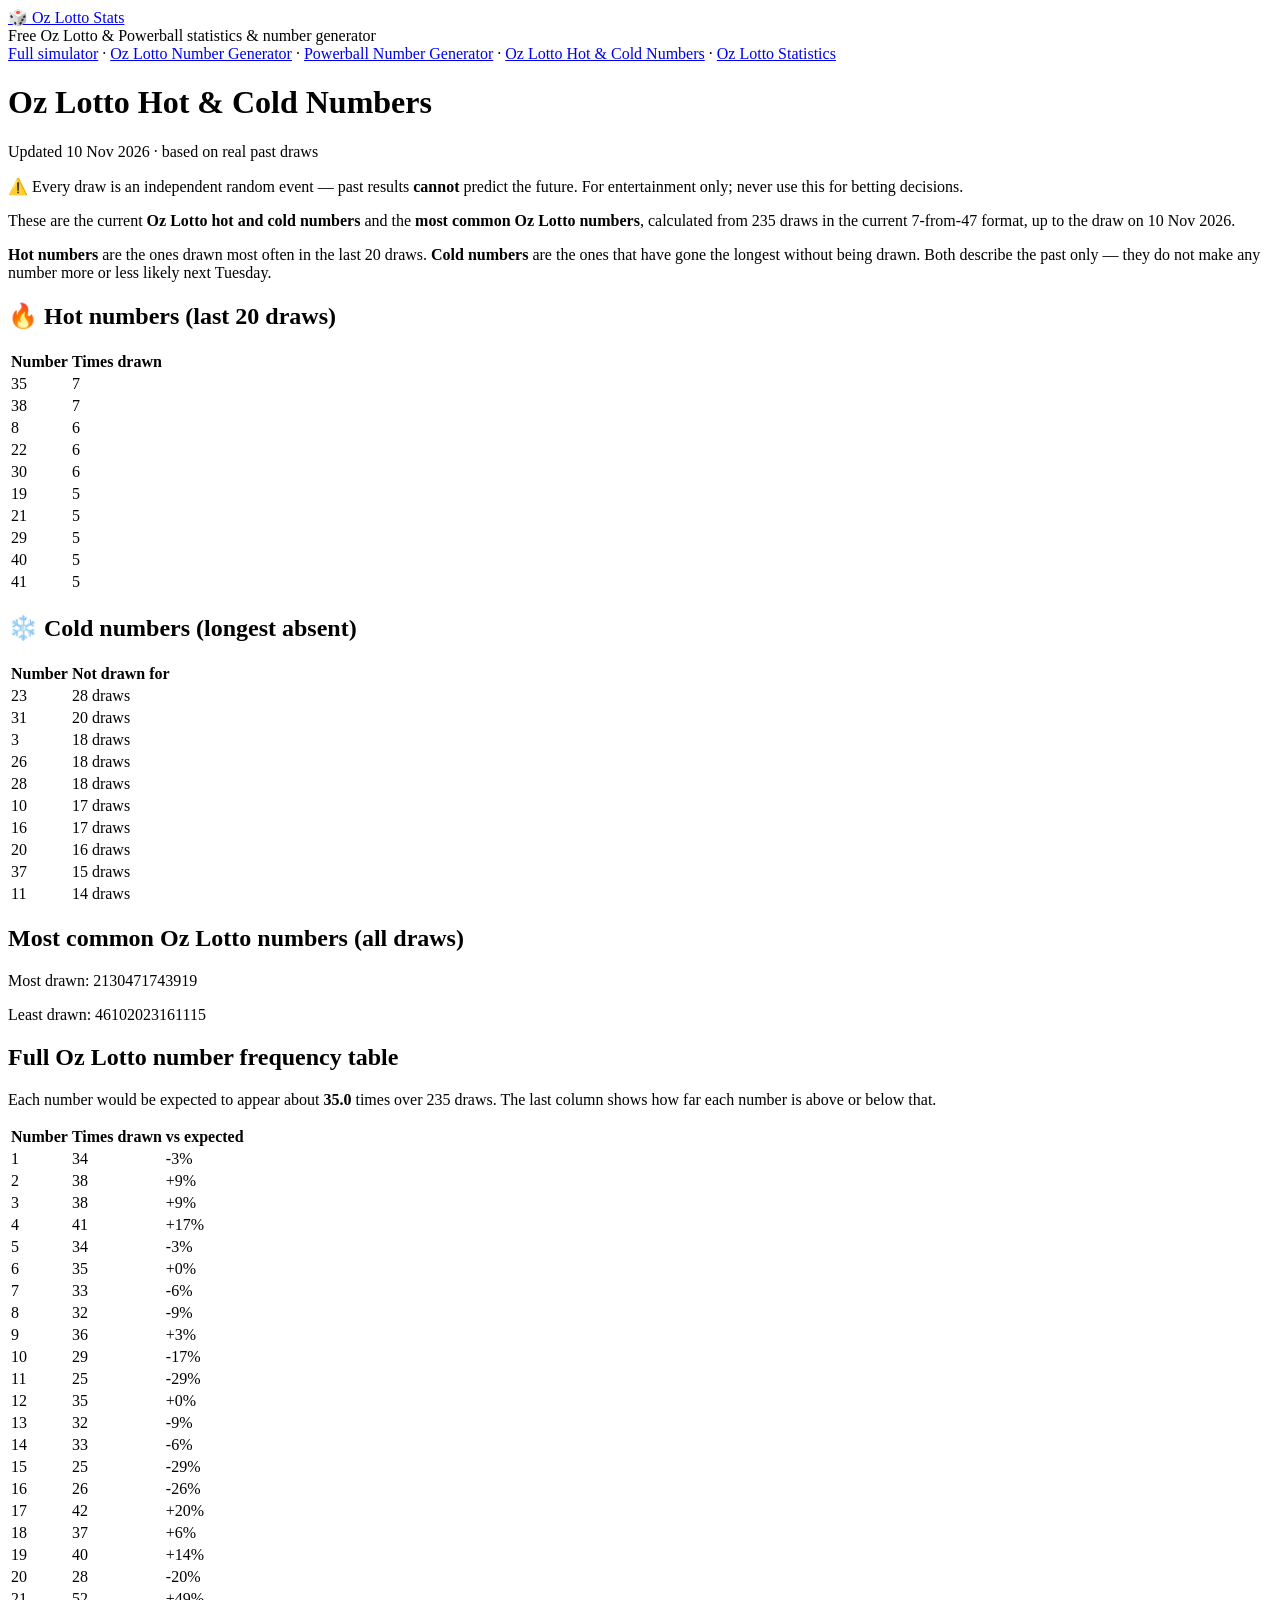
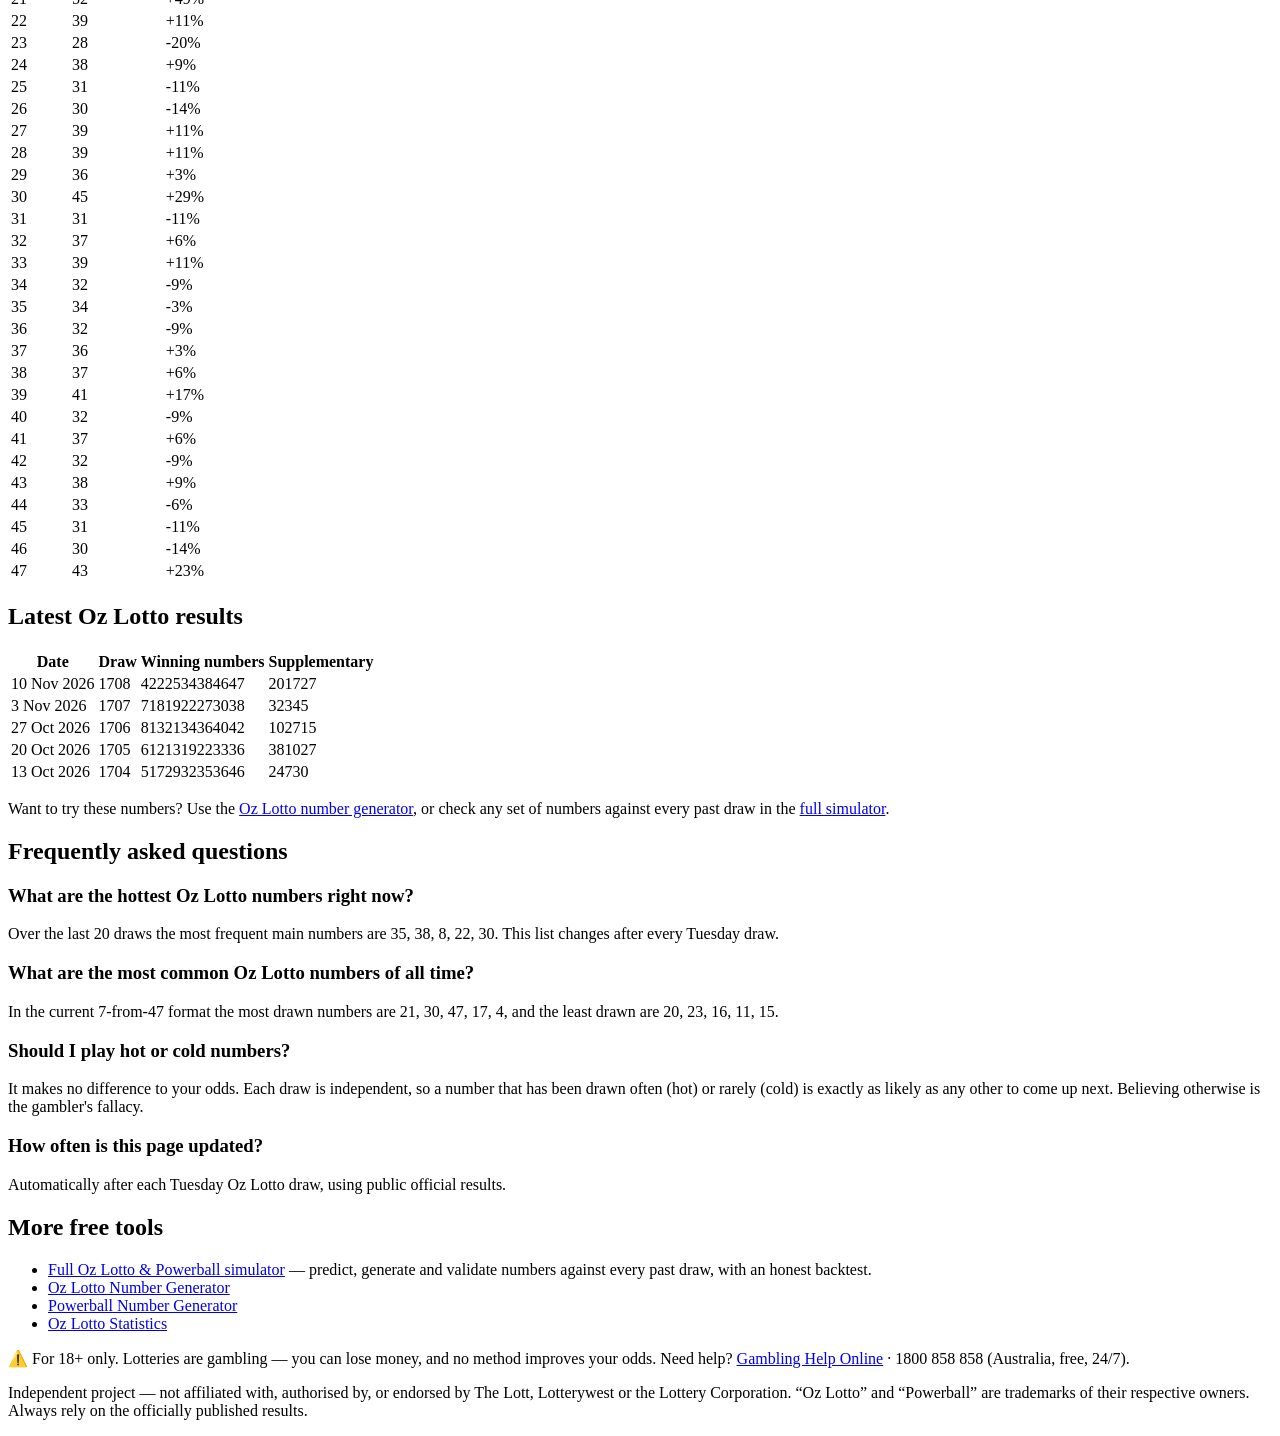
==== app/oz-lotto-hot-cold-numbers.html @ 0ec0bfdf "feat(seo): keyword landing pages, keyword-led H1, auto sitemap - Add build_pages.py: generates /oz-l" ====
<!DOCTYPE html>
<html lang="en">
<head>
<meta charset="UTF-8" />
<meta name="viewport" content="width=device-width, initial-scale=1" />
<!-- Auto-generated by build_pages.py — do not edit by hand. -->
<title>Oz Lotto Hot &amp; Cold Numbers – Most Common Numbers (Updated Weekly)</title>
<meta name="description" content="Current Oz Lotto hot and cold numbers and the most common Oz Lotto numbers from 235 real draws, with a full frequency table. Updated after every Tuesday draw." />
<meta name="robots" content="index, follow, max-image-preview:large, max-snippet:-1" />
<meta name="theme-color" content="#0f1220" />
<link rel="canonical" href="https://www.ozlottostats.app/oz-lotto-hot-cold-numbers" />
<meta property="og:type" content="website" />
<meta property="og:site_name" content="Oz Lotto Stats" />
<meta property="og:title" content="Oz Lotto Hot &amp; Cold Numbers – Most Common Numbers (Updated Weekly)" />
<meta property="og:description" content="Current Oz Lotto hot and cold numbers and the most common Oz Lotto numbers from 235 real draws, with a full frequency table. Updated after every Tuesday draw." />
<meta property="og:url" content="https://www.ozlottostats.app/oz-lotto-hot-cold-numbers" />
<meta property="og:image" content="https://www.ozlottostats.app/og-image.svg" />
<meta property="og:locale" content="en_AU" />
<meta name="twitter:card" content="summary_large_image" />
<link rel="icon" href="/favicon.svg" type="image/svg+xml" />
<link rel="stylesheet" href="/style.css" />
<script type="application/ld+json">{"@context": "https://schema.org", "@type": "BreadcrumbList", "itemListElement": [{"@type": "ListItem", "position": 1, "name": "Home", "item": "https://www.ozlottostats.app/"}, {"@type": "ListItem", "position": 2, "name": "Oz Lotto Hot & Cold Numbers", "item": "https://www.ozlottostats.app/oz-lotto-hot-cold-numbers"}]}</script>
<script type="application/ld+json">{"@context": "https://schema.org", "@type": "FAQPage", "mainEntity": [{"@type": "Question", "name": "What are the hottest Oz Lotto numbers right now?", "acceptedAnswer": {"@type": "Answer", "text": "Over the last 20 draws the most frequent main numbers are 35, 38, 8, 22, 30. This list changes after every Tuesday draw."}}, {"@type": "Question", "name": "What are the most common Oz Lotto numbers of all time?", "acceptedAnswer": {"@type": "Answer", "text": "In the current 7-from-47 format the most drawn numbers are 21, 30, 47, 17, 4, and the least drawn are 20, 23, 16, 11, 15."}}, {"@type": "Question", "name": "Should I play hot or cold numbers?", "acceptedAnswer": {"@type": "Answer", "text": "It makes no difference to your odds. Each draw is independent, so a number that has been drawn often (hot) or rarely (cold) is exactly as likely as any other to come up next. Believing otherwise is the gambler's fallacy."}}, {"@type": "Question", "name": "How often is this page updated?", "acceptedAnswer": {"@type": "Answer", "text": "Automatically after each Tuesday Oz Lotto draw, using public official results."}}]}</script>
</head>
<body>
<header>
  <div>
    <a class="lp-home" href="/">🎲 Oz Lotto Stats</a>
    <div class="sub">Free Oz Lotto &amp; Powerball statistics &amp; number generator</div>
  </div>
</header>
<nav class="lp-nav"><a href="/">Full simulator</a> · <a href="/oz-lotto-number-generator">Oz Lotto Number Generator</a> · <a href="/powerball-number-generator">Powerball Number Generator</a> · <a href="/oz-lotto-hot-cold-numbers" aria-current="page">Oz Lotto Hot &amp; Cold Numbers</a> · <a href="/oz-lotto-statistics">Oz Lotto Statistics</a></nav>
<main class="lp">
  <h1>Oz Lotto Hot &amp; Cold Numbers</h1>
  <p class="hint">Updated 10 Nov 2026 · based on real past draws</p>
  <div class="disclaimer">⚠️ Every draw is an independent random event — past results <strong>cannot</strong> predict the future. For entertainment only; never use this for betting decisions.</div>
  <div class="seo-content card">
<p>These are the current <strong>Oz Lotto hot and cold numbers</strong> and the <strong>most common Oz Lotto numbers</strong>, calculated from 235 draws in the current 7-from-47 format, up to the draw on 10 Nov 2026.</p>
<p><strong>Hot numbers</strong> are the ones drawn most often in the last 20 draws. <strong>Cold numbers</strong> are the ones that have gone the longest without being drawn. Both describe the past only — they do not make any number more or less likely next Tuesday.</p></div>
  
<section class="seo-content card">
  <div class="row">
    <div class="grow"><h2>🔥 Hot numbers (last 20 draws)</h2><div class="tblwrap"><table class="lp-table"><thead><tr><th>Number</th><th>Times drawn</th></tr></thead><tbody><tr><td><span class="balls"><span class="ball sm main">35</span></span></td><td>7</td></tr><tr><td><span class="balls"><span class="ball sm main">38</span></span></td><td>7</td></tr><tr><td><span class="balls"><span class="ball sm main">8</span></span></td><td>6</td></tr><tr><td><span class="balls"><span class="ball sm main">22</span></span></td><td>6</td></tr><tr><td><span class="balls"><span class="ball sm main">30</span></span></td><td>6</td></tr><tr><td><span class="balls"><span class="ball sm main">19</span></span></td><td>5</td></tr><tr><td><span class="balls"><span class="ball sm main">21</span></span></td><td>5</td></tr><tr><td><span class="balls"><span class="ball sm main">29</span></span></td><td>5</td></tr><tr><td><span class="balls"><span class="ball sm main">40</span></span></td><td>5</td></tr><tr><td><span class="balls"><span class="ball sm main">41</span></span></td><td>5</td></tr></tbody></table></div></div>
    <div class="grow"><h2>❄️ Cold numbers (longest absent)</h2><div class="tblwrap"><table class="lp-table"><thead><tr><th>Number</th><th>Not drawn for</th></tr></thead><tbody><tr><td><span class="balls"><span class="ball sm main">23</span></span></td><td>28 draws</td></tr><tr><td><span class="balls"><span class="ball sm main">31</span></span></td><td>20 draws</td></tr><tr><td><span class="balls"><span class="ball sm main">3</span></span></td><td>18 draws</td></tr><tr><td><span class="balls"><span class="ball sm main">26</span></span></td><td>18 draws</td></tr><tr><td><span class="balls"><span class="ball sm main">28</span></span></td><td>18 draws</td></tr><tr><td><span class="balls"><span class="ball sm main">10</span></span></td><td>17 draws</td></tr><tr><td><span class="balls"><span class="ball sm main">16</span></span></td><td>17 draws</td></tr><tr><td><span class="balls"><span class="ball sm main">20</span></span></td><td>16 draws</td></tr><tr><td><span class="balls"><span class="ball sm main">37</span></span></td><td>15 draws</td></tr><tr><td><span class="balls"><span class="ball sm main">11</span></span></td><td>14 draws</td></tr></tbody></table></div></div>
  </div>
  <h2>Most common Oz Lotto numbers (all draws)</h2>
  <p>Most drawn: <span class="balls"><span class="ball sm main">21</span><span class="ball sm main">30</span><span class="ball sm main">47</span><span class="ball sm main">17</span><span class="ball sm main">4</span><span class="ball sm main">39</span><span class="ball sm main">19</span></span></p>
  <p>Least drawn: <span class="balls"><span class="ball sm main">46</span><span class="ball sm main">10</span><span class="ball sm main">20</span><span class="ball sm main">23</span><span class="ball sm main">16</span><span class="ball sm main">11</span><span class="ball sm main">15</span></span></p>
  <h2>Full Oz Lotto number frequency table</h2>
  <p>Each number would be expected to appear about <strong>35.0</strong> times over 235 draws. The last column shows how far each number is above or below that.</p>
  <div class="tblwrap"><table class="lp-table"><thead><tr><th>Number</th><th>Times drawn</th><th>vs expected</th></tr></thead><tbody><tr><td><span class="balls"><span class="ball sm main">1</span></span></td><td>34</td><td>-3%</td></tr><tr><td><span class="balls"><span class="ball sm main">2</span></span></td><td>38</td><td>+9%</td></tr><tr><td><span class="balls"><span class="ball sm main">3</span></span></td><td>38</td><td>+9%</td></tr><tr><td><span class="balls"><span class="ball sm main">4</span></span></td><td>41</td><td>+17%</td></tr><tr><td><span class="balls"><span class="ball sm main">5</span></span></td><td>34</td><td>-3%</td></tr><tr><td><span class="balls"><span class="ball sm main">6</span></span></td><td>35</td><td>+0%</td></tr><tr><td><span class="balls"><span class="ball sm main">7</span></span></td><td>33</td><td>-6%</td></tr><tr><td><span class="balls"><span class="ball sm main">8</span></span></td><td>32</td><td>-9%</td></tr><tr><td><span class="balls"><span class="ball sm main">9</span></span></td><td>36</td><td>+3%</td></tr><tr><td><span class="balls"><span class="ball sm main">10</span></span></td><td>29</td><td>-17%</td></tr><tr><td><span class="balls"><span class="ball sm main">11</span></span></td><td>25</td><td>-29%</td></tr><tr><td><span class="balls"><span class="ball sm main">12</span></span></td><td>35</td><td>+0%</td></tr><tr><td><span class="balls"><span class="ball sm main">13</span></span></td><td>32</td><td>-9%</td></tr><tr><td><span class="balls"><span class="ball sm main">14</span></span></td><td>33</td><td>-6%</td></tr><tr><td><span class="balls"><span class="ball sm main">15</span></span></td><td>25</td><td>-29%</td></tr><tr><td><span class="balls"><span class="ball sm main">16</span></span></td><td>26</td><td>-26%</td></tr><tr><td><span class="balls"><span class="ball sm main">17</span></span></td><td>42</td><td>+20%</td></tr><tr><td><span class="balls"><span class="ball sm main">18</span></span></td><td>37</td><td>+6%</td></tr><tr><td><span class="balls"><span class="ball sm main">19</span></span></td><td>40</td><td>+14%</td></tr><tr><td><span class="balls"><span class="ball sm main">20</span></span></td><td>28</td><td>-20%</td></tr><tr><td><span class="balls"><span class="ball sm main">21</span></span></td><td>52</td><td>+49%</td></tr><tr><td><span class="balls"><span class="ball sm main">22</span></span></td><td>39</td><td>+11%</td></tr><tr><td><span class="balls"><span class="ball sm main">23</span></span></td><td>28</td><td>-20%</td></tr><tr><td><span class="balls"><span class="ball sm main">24</span></span></td><td>38</td><td>+9%</td></tr><tr><td><span class="balls"><span class="ball sm main">25</span></span></td><td>31</td><td>-11%</td></tr><tr><td><span class="balls"><span class="ball sm main">26</span></span></td><td>30</td><td>-14%</td></tr><tr><td><span class="balls"><span class="ball sm main">27</span></span></td><td>39</td><td>+11%</td></tr><tr><td><span class="balls"><span class="ball sm main">28</span></span></td><td>39</td><td>+11%</td></tr><tr><td><span class="balls"><span class="ball sm main">29</span></span></td><td>36</td><td>+3%</td></tr><tr><td><span class="balls"><span class="ball sm main">30</span></span></td><td>45</td><td>+29%</td></tr><tr><td><span class="balls"><span class="ball sm main">31</span></span></td><td>31</td><td>-11%</td></tr><tr><td><span class="balls"><span class="ball sm main">32</span></span></td><td>37</td><td>+6%</td></tr><tr><td><span class="balls"><span class="ball sm main">33</span></span></td><td>39</td><td>+11%</td></tr><tr><td><span class="balls"><span class="ball sm main">34</span></span></td><td>32</td><td>-9%</td></tr><tr><td><span class="balls"><span class="ball sm main">35</span></span></td><td>34</td><td>-3%</td></tr><tr><td><span class="balls"><span class="ball sm main">36</span></span></td><td>32</td><td>-9%</td></tr><tr><td><span class="balls"><span class="ball sm main">37</span></span></td><td>36</td><td>+3%</td></tr><tr><td><span class="balls"><span class="ball sm main">38</span></span></td><td>37</td><td>+6%</td></tr><tr><td><span class="balls"><span class="ball sm main">39</span></span></td><td>41</td><td>+17%</td></tr><tr><td><span class="balls"><span class="ball sm main">40</span></span></td><td>32</td><td>-9%</td></tr><tr><td><span class="balls"><span class="ball sm main">41</span></span></td><td>37</td><td>+6%</td></tr><tr><td><span class="balls"><span class="ball sm main">42</span></span></td><td>32</td><td>-9%</td></tr><tr><td><span class="balls"><span class="ball sm main">43</span></span></td><td>38</td><td>+9%</td></tr><tr><td><span class="balls"><span class="ball sm main">44</span></span></td><td>33</td><td>-6%</td></tr><tr><td><span class="balls"><span class="ball sm main">45</span></span></td><td>31</td><td>-11%</td></tr><tr><td><span class="balls"><span class="ball sm main">46</span></span></td><td>30</td><td>-14%</td></tr><tr><td><span class="balls"><span class="ball sm main">47</span></span></td><td>43</td><td>+23%</td></tr></tbody></table></div>
  <h2>Latest Oz Lotto results</h2>
  <div class="tblwrap"><table class="lp-table"><thead><tr><th>Date</th><th>Draw</th><th>Winning numbers</th><th>Supplementary</th></tr></thead><tbody><tr><td>10 Nov 2026</td><td>1708</td><td><span class="balls"><span class="ball sm main">4</span><span class="ball sm main">22</span><span class="ball sm main">25</span><span class="ball sm main">34</span><span class="ball sm main">38</span><span class="ball sm main">46</span><span class="ball sm main">47</span></span></td><td><span class="balls"><span class="ball sm extra">20</span><span class="ball sm extra">17</span><span class="ball sm extra">27</span></span></td></tr><tr><td>3 Nov 2026</td><td>1707</td><td><span class="balls"><span class="ball sm main">7</span><span class="ball sm main">18</span><span class="ball sm main">19</span><span class="ball sm main">22</span><span class="ball sm main">27</span><span class="ball sm main">30</span><span class="ball sm main">38</span></span></td><td><span class="balls"><span class="ball sm extra">3</span><span class="ball sm extra">23</span><span class="ball sm extra">45</span></span></td></tr><tr><td>27 Oct 2026</td><td>1706</td><td><span class="balls"><span class="ball sm main">8</span><span class="ball sm main">13</span><span class="ball sm main">21</span><span class="ball sm main">34</span><span class="ball sm main">36</span><span class="ball sm main">40</span><span class="ball sm main">42</span></span></td><td><span class="balls"><span class="ball sm extra">10</span><span class="ball sm extra">27</span><span class="ball sm extra">15</span></span></td></tr><tr><td>20 Oct 2026</td><td>1705</td><td><span class="balls"><span class="ball sm main">6</span><span class="ball sm main">12</span><span class="ball sm main">13</span><span class="ball sm main">19</span><span class="ball sm main">22</span><span class="ball sm main">33</span><span class="ball sm main">36</span></span></td><td><span class="balls"><span class="ball sm extra">38</span><span class="ball sm extra">10</span><span class="ball sm extra">27</span></span></td></tr><tr><td>13 Oct 2026</td><td>1704</td><td><span class="balls"><span class="ball sm main">5</span><span class="ball sm main">17</span><span class="ball sm main">29</span><span class="ball sm main">32</span><span class="ball sm main">35</span><span class="ball sm main">36</span><span class="ball sm main">46</span></span></td><td><span class="balls"><span class="ball sm extra">24</span><span class="ball sm extra">7</span><span class="ball sm extra">30</span></span></td></tr></tbody></table></div>
  <p>Want to try these numbers? Use the <a href="/oz-lotto-number-generator">Oz Lotto number generator</a>, or check any set of numbers against every past draw in the <a href="/">full simulator</a>.</p>
</section>
  <section class="seo-content card">
    <h2>Frequently asked questions</h2>
    <div class="faq"><h3>What are the hottest Oz Lotto numbers right now?</h3><p>Over the last 20 draws the most frequent main numbers are 35, 38, 8, 22, 30. This list changes after every Tuesday draw.</p><h3>What are the most common Oz Lotto numbers of all time?</h3><p>In the current 7-from-47 format the most drawn numbers are 21, 30, 47, 17, 4, and the least drawn are 20, 23, 16, 11, 15.</p><h3>Should I play hot or cold numbers?</h3><p>It makes no difference to your odds. Each draw is independent, so a number that has been drawn often (hot) or rarely (cold) is exactly as likely as any other to come up next. Believing otherwise is the gambler&#x27;s fallacy.</p><h3>How often is this page updated?</h3><p>Automatically after each Tuesday Oz Lotto draw, using public official results.</p></div>
  </section>
  <section class="seo-content card">
    <h2>More free tools</h2>
    <ul class="lp-links">
      <li><a href="/">Full Oz Lotto &amp; Powerball simulator</a> — predict, generate and validate numbers against every past draw, with an honest backtest.</li>
      <li><a href="/oz-lotto-number-generator">Oz Lotto Number Generator</a></li><li><a href="/powerball-number-generator">Powerball Number Generator</a></li><li><a href="/oz-lotto-statistics">Oz Lotto Statistics</a></li>
    </ul>
  </section>
</main>
<footer class="site-footer">
  <p class="foot-strong">⚠️ For 18+ only. Lotteries are gambling — you can lose money, and no method improves your odds. Need help? <a href="https://www.gamblinghelponline.org.au" target="_blank" rel="noopener">Gambling Help Online</a> · 1800 858 858 (Australia, free, 24/7).</p>
  <p>Independent project — not affiliated with, authorised by, or endorsed by The Lott, Lotterywest or the Lottery Corporation. “Oz Lotto” and “Powerball” are trademarks of their respective owners. Always rely on the officially published results.</p>
</footer>
<script defer src="/_vercel/insights/script.js"></script>
</body>
</html>
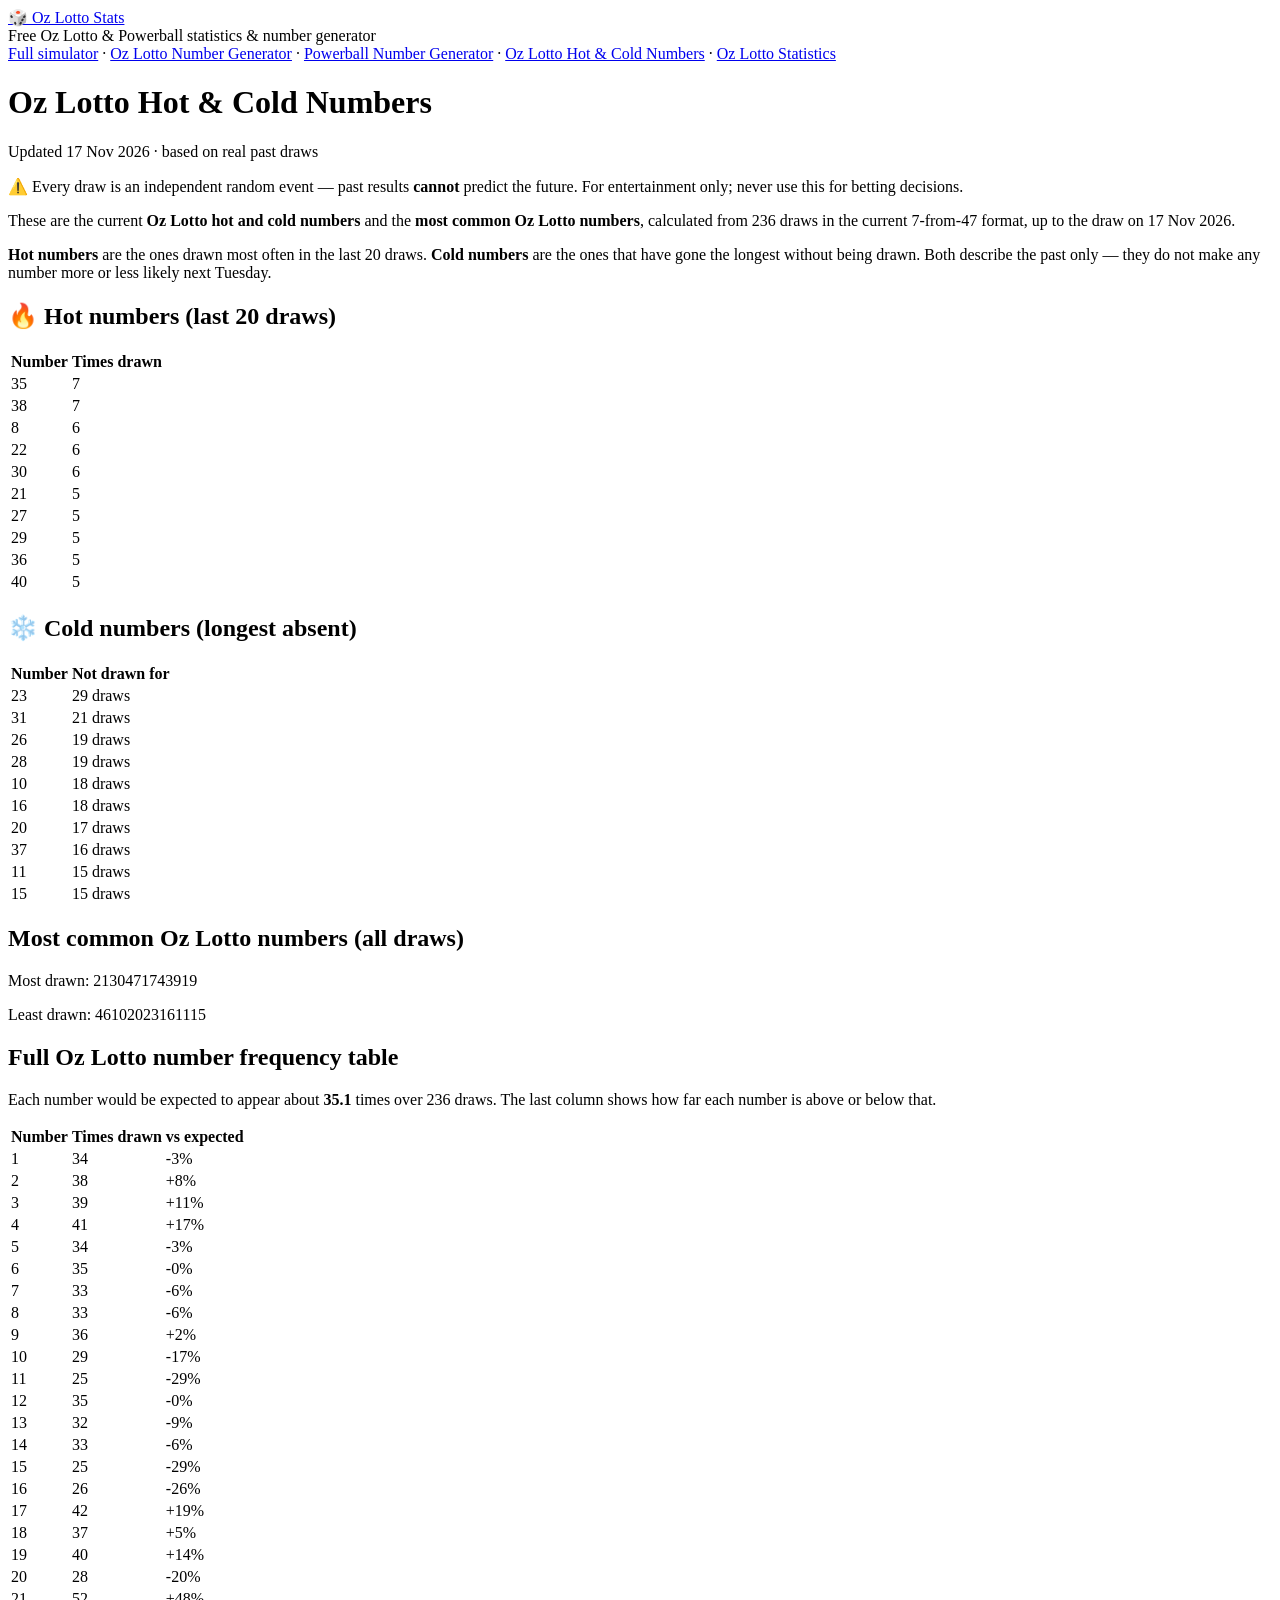
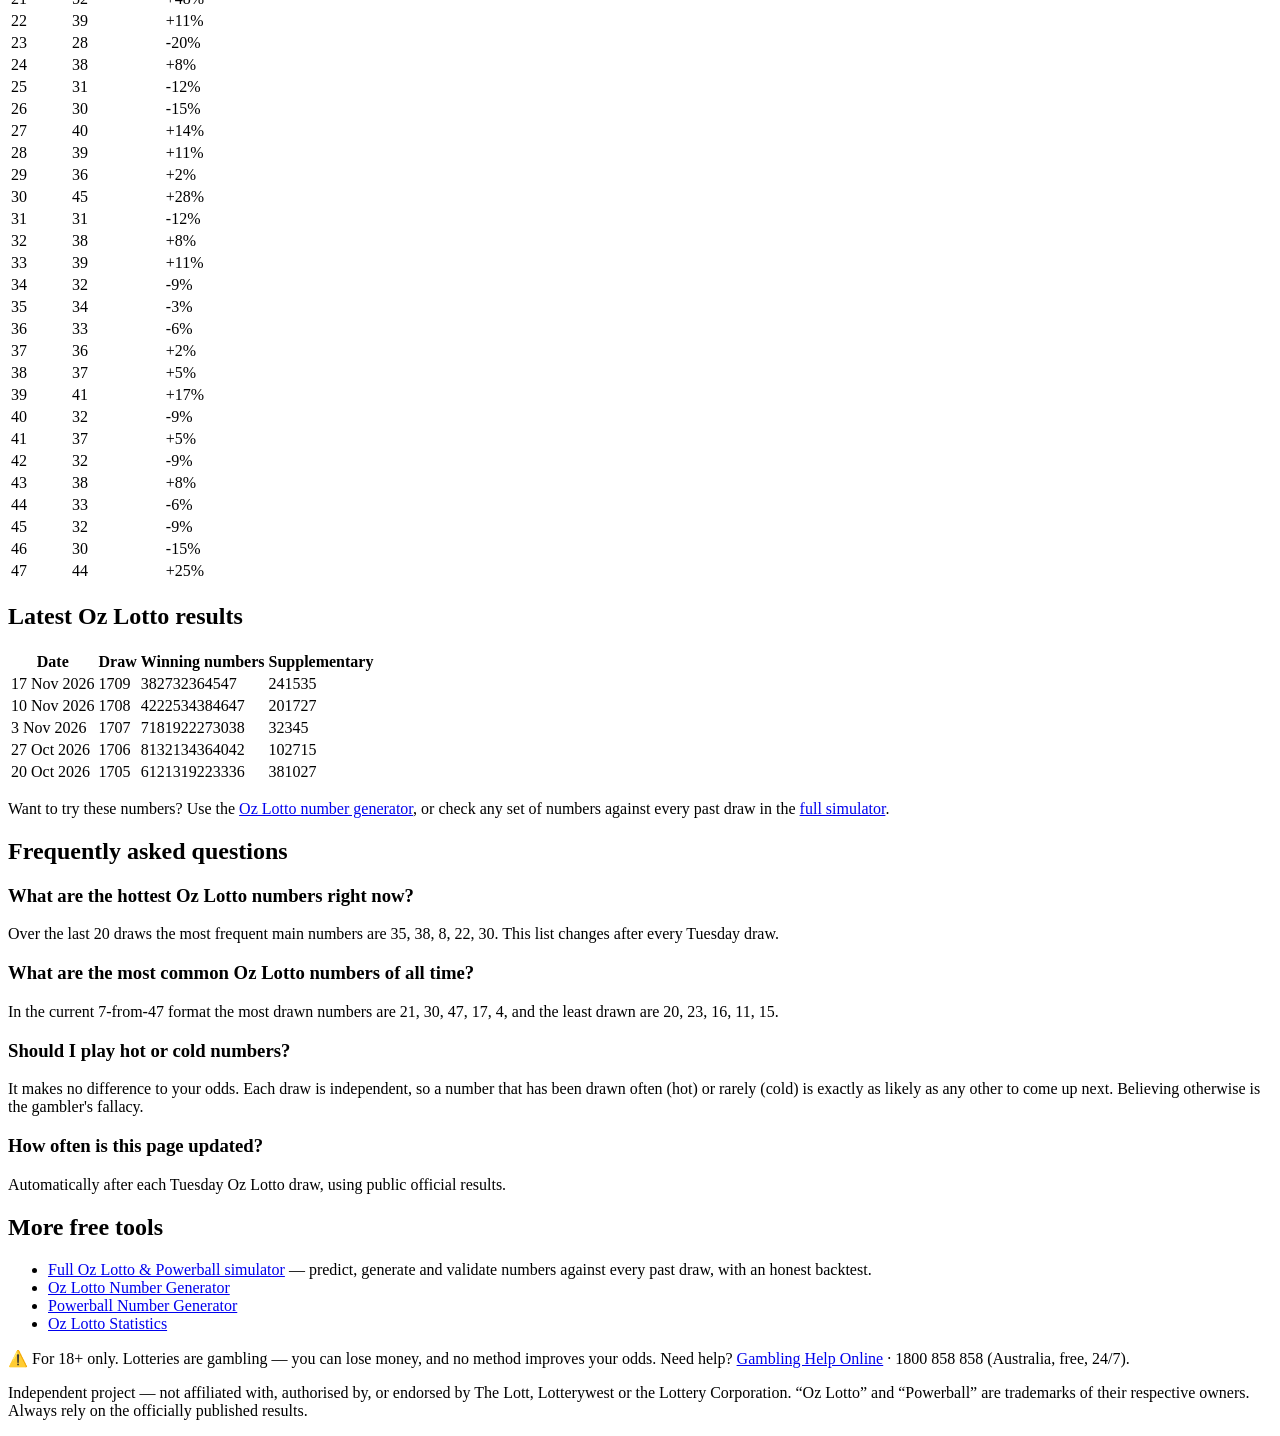
==== commit 45c1652b: "chore: auto-update lottery data [skip ci]" ====
--- a/app/oz-lotto-hot-cold-numbers.html
+++ b/app/oz-lotto-hot-cold-numbers.html
@@ -5,14 +5,14 @@
 <meta name="viewport" content="width=device-width, initial-scale=1" />
 <!-- Auto-generated by build_pages.py — do not edit by hand. -->
 <title>Oz Lotto Hot &amp; Cold Numbers – Most Common Numbers (Updated Weekly)</title>
-<meta name="description" content="Current Oz Lotto hot and cold numbers and the most common Oz Lotto numbers from 235 real draws, with a full frequency table. Updated after every Tuesday draw." />
+<meta name="description" content="Current Oz Lotto hot and cold numbers and the most common Oz Lotto numbers from 236 real draws, with a full frequency table. Updated after every Tuesday draw." />
 <meta name="robots" content="index, follow, max-image-preview:large, max-snippet:-1" />
 <meta name="theme-color" content="#0f1220" />
 <link rel="canonical" href="https://www.ozlottostats.app/oz-lotto-hot-cold-numbers" />
 <meta property="og:type" content="website" />
 <meta property="og:site_name" content="Oz Lotto Stats" />
 <meta property="og:title" content="Oz Lotto Hot &amp; Cold Numbers – Most Common Numbers (Updated Weekly)" />
-<meta property="og:description" content="Current Oz Lotto hot and cold numbers and the most common Oz Lotto numbers from 235 real draws, with a full frequency table. Updated after every Tuesday draw." />
+<meta property="og:description" content="Current Oz Lotto hot and cold numbers and the most common Oz Lotto numbers from 236 real draws, with a full frequency table. Updated after every Tuesday draw." />
 <meta property="og:url" content="https://www.ozlottostats.app/oz-lotto-hot-cold-numbers" />
 <meta property="og:image" content="https://www.ozlottostats.app/og-image.svg" />
 <meta property="og:locale" content="en_AU" />
@@ -32,25 +32,25 @@
 <nav class="lp-nav"><a href="/">Full simulator</a> · <a href="/oz-lotto-number-generator">Oz Lotto Number Generator</a> · <a href="/powerball-number-generator">Powerball Number Generator</a> · <a href="/oz-lotto-hot-cold-numbers" aria-current="page">Oz Lotto Hot &amp; Cold Numbers</a> · <a href="/oz-lotto-statistics">Oz Lotto Statistics</a></nav>
 <main class="lp">
   <h1>Oz Lotto Hot &amp; Cold Numbers</h1>
-  <p class="hint">Updated 10 Nov 2026 · based on real past draws</p>
+  <p class="hint">Updated 17 Nov 2026 · based on real past draws</p>
   <div class="disclaimer">⚠️ Every draw is an independent random event — past results <strong>cannot</strong> predict the future. For entertainment only; never use this for betting decisions.</div>
   <div class="seo-content card">
-<p>These are the current <strong>Oz Lotto hot and cold numbers</strong> and the <strong>most common Oz Lotto numbers</strong>, calculated from 235 draws in the current 7-from-47 format, up to the draw on 10 Nov 2026.</p>
+<p>These are the current <strong>Oz Lotto hot and cold numbers</strong> and the <strong>most common Oz Lotto numbers</strong>, calculated from 236 draws in the current 7-from-47 format, up to the draw on 17 Nov 2026.</p>
 <p><strong>Hot numbers</strong> are the ones drawn most often in the last 20 draws. <strong>Cold numbers</strong> are the ones that have gone the longest without being drawn. Both describe the past only — they do not make any number more or less likely next Tuesday.</p></div>
   
 <section class="seo-content card">
   <div class="row">
-    <div class="grow"><h2>🔥 Hot numbers (last 20 draws)</h2><div class="tblwrap"><table class="lp-table"><thead><tr><th>Number</th><th>Times drawn</th></tr></thead><tbody><tr><td><span class="balls"><span class="ball sm main">35</span></span></td><td>7</td></tr><tr><td><span class="balls"><span class="ball sm main">38</span></span></td><td>7</td></tr><tr><td><span class="balls"><span class="ball sm main">8</span></span></td><td>6</td></tr><tr><td><span class="balls"><span class="ball sm main">22</span></span></td><td>6</td></tr><tr><td><span class="balls"><span class="ball sm main">30</span></span></td><td>6</td></tr><tr><td><span class="balls"><span class="ball sm main">19</span></span></td><td>5</td></tr><tr><td><span class="balls"><span class="ball sm main">21</span></span></td><td>5</td></tr><tr><td><span class="balls"><span class="ball sm main">29</span></span></td><td>5</td></tr><tr><td><span class="balls"><span class="ball sm main">40</span></span></td><td>5</td></tr><tr><td><span class="balls"><span class="ball sm main">41</span></span></td><td>5</td></tr></tbody></table></div></div>
-    <div class="grow"><h2>❄️ Cold numbers (longest absent)</h2><div class="tblwrap"><table class="lp-table"><thead><tr><th>Number</th><th>Not drawn for</th></tr></thead><tbody><tr><td><span class="balls"><span class="ball sm main">23</span></span></td><td>28 draws</td></tr><tr><td><span class="balls"><span class="ball sm main">31</span></span></td><td>20 draws</td></tr><tr><td><span class="balls"><span class="ball sm main">3</span></span></td><td>18 draws</td></tr><tr><td><span class="balls"><span class="ball sm main">26</span></span></td><td>18 draws</td></tr><tr><td><span class="balls"><span class="ball sm main">28</span></span></td><td>18 draws</td></tr><tr><td><span class="balls"><span class="ball sm main">10</span></span></td><td>17 draws</td></tr><tr><td><span class="balls"><span class="ball sm main">16</span></span></td><td>17 draws</td></tr><tr><td><span class="balls"><span class="ball sm main">20</span></span></td><td>16 draws</td></tr><tr><td><span class="balls"><span class="ball sm main">37</span></span></td><td>15 draws</td></tr><tr><td><span class="balls"><span class="ball sm main">11</span></span></td><td>14 draws</td></tr></tbody></table></div></div>
+    <div class="grow"><h2>🔥 Hot numbers (last 20 draws)</h2><div class="tblwrap"><table class="lp-table"><thead><tr><th>Number</th><th>Times drawn</th></tr></thead><tbody><tr><td><span class="balls"><span class="ball sm main">35</span></span></td><td>7</td></tr><tr><td><span class="balls"><span class="ball sm main">38</span></span></td><td>7</td></tr><tr><td><span class="balls"><span class="ball sm main">8</span></span></td><td>6</td></tr><tr><td><span class="balls"><span class="ball sm main">22</span></span></td><td>6</td></tr><tr><td><span class="balls"><span class="ball sm main">30</span></span></td><td>6</td></tr><tr><td><span class="balls"><span class="ball sm main">21</span></span></td><td>5</td></tr><tr><td><span class="balls"><span class="ball sm main">27</span></span></td><td>5</td></tr><tr><td><span class="balls"><span class="ball sm main">29</span></span></td><td>5</td></tr><tr><td><span class="balls"><span class="ball sm main">36</span></span></td><td>5</td></tr><tr><td><span class="balls"><span class="ball sm main">40</span></span></td><td>5</td></tr></tbody></table></div></div>
+    <div class="grow"><h2>❄️ Cold numbers (longest absent)</h2><div class="tblwrap"><table class="lp-table"><thead><tr><th>Number</th><th>Not drawn for</th></tr></thead><tbody><tr><td><span class="balls"><span class="ball sm main">23</span></span></td><td>29 draws</td></tr><tr><td><span class="balls"><span class="ball sm main">31</span></span></td><td>21 draws</td></tr><tr><td><span class="balls"><span class="ball sm main">26</span></span></td><td>19 draws</td></tr><tr><td><span class="balls"><span class="ball sm main">28</span></span></td><td>19 draws</td></tr><tr><td><span class="balls"><span class="ball sm main">10</span></span></td><td>18 draws</td></tr><tr><td><span class="balls"><span class="ball sm main">16</span></span></td><td>18 draws</td></tr><tr><td><span class="balls"><span class="ball sm main">20</span></span></td><td>17 draws</td></tr><tr><td><span class="balls"><span class="ball sm main">37</span></span></td><td>16 draws</td></tr><tr><td><span class="balls"><span class="ball sm main">11</span></span></td><td>15 draws</td></tr><tr><td><span class="balls"><span class="ball sm main">15</span></span></td><td>15 draws</td></tr></tbody></table></div></div>
   </div>
   <h2>Most common Oz Lotto numbers (all draws)</h2>
   <p>Most drawn: <span class="balls"><span class="ball sm main">21</span><span class="ball sm main">30</span><span class="ball sm main">47</span><span class="ball sm main">17</span><span class="ball sm main">4</span><span class="ball sm main">39</span><span class="ball sm main">19</span></span></p>
   <p>Least drawn: <span class="balls"><span class="ball sm main">46</span><span class="ball sm main">10</span><span class="ball sm main">20</span><span class="ball sm main">23</span><span class="ball sm main">16</span><span class="ball sm main">11</span><span class="ball sm main">15</span></span></p>
   <h2>Full Oz Lotto number frequency table</h2>
-  <p>Each number would be expected to appear about <strong>35.0</strong> times over 235 draws. The last column shows how far each number is above or below that.</p>
-  <div class="tblwrap"><table class="lp-table"><thead><tr><th>Number</th><th>Times drawn</th><th>vs expected</th></tr></thead><tbody><tr><td><span class="balls"><span class="ball sm main">1</span></span></td><td>34</td><td>-3%</td></tr><tr><td><span class="balls"><span class="ball sm main">2</span></span></td><td>38</td><td>+9%</td></tr><tr><td><span class="balls"><span class="ball sm main">3</span></span></td><td>38</td><td>+9%</td></tr><tr><td><span class="balls"><span class="ball sm main">4</span></span></td><td>41</td><td>+17%</td></tr><tr><td><span class="balls"><span class="ball sm main">5</span></span></td><td>34</td><td>-3%</td></tr><tr><td><span class="balls"><span class="ball sm main">6</span></span></td><td>35</td><td>+0%</td></tr><tr><td><span class="balls"><span class="ball sm main">7</span></span></td><td>33</td><td>-6%</td></tr><tr><td><span class="balls"><span class="ball sm main">8</span></span></td><td>32</td><td>-9%</td></tr><tr><td><span class="balls"><span class="ball sm main">9</span></span></td><td>36</td><td>+3%</td></tr><tr><td><span class="balls"><span class="ball sm main">10</span></span></td><td>29</td><td>-17%</td></tr><tr><td><span class="balls"><span class="ball sm main">11</span></span></td><td>25</td><td>-29%</td></tr><tr><td><span class="balls"><span class="ball sm main">12</span></span></td><td>35</td><td>+0%</td></tr><tr><td><span class="balls"><span class="ball sm main">13</span></span></td><td>32</td><td>-9%</td></tr><tr><td><span class="balls"><span class="ball sm main">14</span></span></td><td>33</td><td>-6%</td></tr><tr><td><span class="balls"><span class="ball sm main">15</span></span></td><td>25</td><td>-29%</td></tr><tr><td><span class="balls"><span class="ball sm main">16</span></span></td><td>26</td><td>-26%</td></tr><tr><td><span class="balls"><span class="ball sm main">17</span></span></td><td>42</td><td>+20%</td></tr><tr><td><span class="balls"><span class="ball sm main">18</span></span></td><td>37</td><td>+6%</td></tr><tr><td><span class="balls"><span class="ball sm main">19</span></span></td><td>40</td><td>+14%</td></tr><tr><td><span class="balls"><span class="ball sm main">20</span></span></td><td>28</td><td>-20%</td></tr><tr><td><span class="balls"><span class="ball sm main">21</span></span></td><td>52</td><td>+49%</td></tr><tr><td><span class="balls"><span class="ball sm main">22</span></span></td><td>39</td><td>+11%</td></tr><tr><td><span class="balls"><span class="ball sm main">23</span></span></td><td>28</td><td>-20%</td></tr><tr><td><span class="balls"><span class="ball sm main">24</span></span></td><td>38</td><td>+9%</td></tr><tr><td><span class="balls"><span class="ball sm main">25</span></span></td><td>31</td><td>-11%</td></tr><tr><td><span class="balls"><span class="ball sm main">26</span></span></td><td>30</td><td>-14%</td></tr><tr><td><span class="balls"><span class="ball sm main">27</span></span></td><td>39</td><td>+11%</td></tr><tr><td><span class="balls"><span class="ball sm main">28</span></span></td><td>39</td><td>+11%</td></tr><tr><td><span class="balls"><span class="ball sm main">29</span></span></td><td>36</td><td>+3%</td></tr><tr><td><span class="balls"><span class="ball sm main">30</span></span></td><td>45</td><td>+29%</td></tr><tr><td><span class="balls"><span class="ball sm main">31</span></span></td><td>31</td><td>-11%</td></tr><tr><td><span class="balls"><span class="ball sm main">32</span></span></td><td>37</td><td>+6%</td></tr><tr><td><span class="balls"><span class="ball sm main">33</span></span></td><td>39</td><td>+11%</td></tr><tr><td><span class="balls"><span class="ball sm main">34</span></span></td><td>32</td><td>-9%</td></tr><tr><td><span class="balls"><span class="ball sm main">35</span></span></td><td>34</td><td>-3%</td></tr><tr><td><span class="balls"><span class="ball sm main">36</span></span></td><td>32</td><td>-9%</td></tr><tr><td><span class="balls"><span class="ball sm main">37</span></span></td><td>36</td><td>+3%</td></tr><tr><td><span class="balls"><span class="ball sm main">38</span></span></td><td>37</td><td>+6%</td></tr><tr><td><span class="balls"><span class="ball sm main">39</span></span></td><td>41</td><td>+17%</td></tr><tr><td><span class="balls"><span class="ball sm main">40</span></span></td><td>32</td><td>-9%</td></tr><tr><td><span class="balls"><span class="ball sm main">41</span></span></td><td>37</td><td>+6%</td></tr><tr><td><span class="balls"><span class="ball sm main">42</span></span></td><td>32</td><td>-9%</td></tr><tr><td><span class="balls"><span class="ball sm main">43</span></span></td><td>38</td><td>+9%</td></tr><tr><td><span class="balls"><span class="ball sm main">44</span></span></td><td>33</td><td>-6%</td></tr><tr><td><span class="balls"><span class="ball sm main">45</span></span></td><td>31</td><td>-11%</td></tr><tr><td><span class="balls"><span class="ball sm main">46</span></span></td><td>30</td><td>-14%</td></tr><tr><td><span class="balls"><span class="ball sm main">47</span></span></td><td>43</td><td>+23%</td></tr></tbody></table></div>
+  <p>Each number would be expected to appear about <strong>35.1</strong> times over 236 draws. The last column shows how far each number is above or below that.</p>
+  <div class="tblwrap"><table class="lp-table"><thead><tr><th>Number</th><th>Times drawn</th><th>vs expected</th></tr></thead><tbody><tr><td><span class="balls"><span class="ball sm main">1</span></span></td><td>34</td><td>-3%</td></tr><tr><td><span class="balls"><span class="ball sm main">2</span></span></td><td>38</td><td>+8%</td></tr><tr><td><span class="balls"><span class="ball sm main">3</span></span></td><td>39</td><td>+11%</td></tr><tr><td><span class="balls"><span class="ball sm main">4</span></span></td><td>41</td><td>+17%</td></tr><tr><td><span class="balls"><span class="ball sm main">5</span></span></td><td>34</td><td>-3%</td></tr><tr><td><span class="balls"><span class="ball sm main">6</span></span></td><td>35</td><td>-0%</td></tr><tr><td><span class="balls"><span class="ball sm main">7</span></span></td><td>33</td><td>-6%</td></tr><tr><td><span class="balls"><span class="ball sm main">8</span></span></td><td>33</td><td>-6%</td></tr><tr><td><span class="balls"><span class="ball sm main">9</span></span></td><td>36</td><td>+2%</td></tr><tr><td><span class="balls"><span class="ball sm main">10</span></span></td><td>29</td><td>-17%</td></tr><tr><td><span class="balls"><span class="ball sm main">11</span></span></td><td>25</td><td>-29%</td></tr><tr><td><span class="balls"><span class="ball sm main">12</span></span></td><td>35</td><td>-0%</td></tr><tr><td><span class="balls"><span class="ball sm main">13</span></span></td><td>32</td><td>-9%</td></tr><tr><td><span class="balls"><span class="ball sm main">14</span></span></td><td>33</td><td>-6%</td></tr><tr><td><span class="balls"><span class="ball sm main">15</span></span></td><td>25</td><td>-29%</td></tr><tr><td><span class="balls"><span class="ball sm main">16</span></span></td><td>26</td><td>-26%</td></tr><tr><td><span class="balls"><span class="ball sm main">17</span></span></td><td>42</td><td>+19%</td></tr><tr><td><span class="balls"><span class="ball sm main">18</span></span></td><td>37</td><td>+5%</td></tr><tr><td><span class="balls"><span class="ball sm main">19</span></span></td><td>40</td><td>+14%</td></tr><tr><td><span class="balls"><span class="ball sm main">20</span></span></td><td>28</td><td>-20%</td></tr><tr><td><span class="balls"><span class="ball sm main">21</span></span></td><td>52</td><td>+48%</td></tr><tr><td><span class="balls"><span class="ball sm main">22</span></span></td><td>39</td><td>+11%</td></tr><tr><td><span class="balls"><span class="ball sm main">23</span></span></td><td>28</td><td>-20%</td></tr><tr><td><span class="balls"><span class="ball sm main">24</span></span></td><td>38</td><td>+8%</td></tr><tr><td><span class="balls"><span class="ball sm main">25</span></span></td><td>31</td><td>-12%</td></tr><tr><td><span class="balls"><span class="ball sm main">26</span></span></td><td>30</td><td>-15%</td></tr><tr><td><span class="balls"><span class="ball sm main">27</span></span></td><td>40</td><td>+14%</td></tr><tr><td><span class="balls"><span class="ball sm main">28</span></span></td><td>39</td><td>+11%</td></tr><tr><td><span class="balls"><span class="ball sm main">29</span></span></td><td>36</td><td>+2%</td></tr><tr><td><span class="balls"><span class="ball sm main">30</span></span></td><td>45</td><td>+28%</td></tr><tr><td><span class="balls"><span class="ball sm main">31</span></span></td><td>31</td><td>-12%</td></tr><tr><td><span class="balls"><span class="ball sm main">32</span></span></td><td>38</td><td>+8%</td></tr><tr><td><span class="balls"><span class="ball sm main">33</span></span></td><td>39</td><td>+11%</td></tr><tr><td><span class="balls"><span class="ball sm main">34</span></span></td><td>32</td><td>-9%</td></tr><tr><td><span class="balls"><span class="ball sm main">35</span></span></td><td>34</td><td>-3%</td></tr><tr><td><span class="balls"><span class="ball sm main">36</span></span></td><td>33</td><td>-6%</td></tr><tr><td><span class="balls"><span class="ball sm main">37</span></span></td><td>36</td><td>+2%</td></tr><tr><td><span class="balls"><span class="ball sm main">38</span></span></td><td>37</td><td>+5%</td></tr><tr><td><span class="balls"><span class="ball sm main">39</span></span></td><td>41</td><td>+17%</td></tr><tr><td><span class="balls"><span class="ball sm main">40</span></span></td><td>32</td><td>-9%</td></tr><tr><td><span class="balls"><span class="ball sm main">41</span></span></td><td>37</td><td>+5%</td></tr><tr><td><span class="balls"><span class="ball sm main">42</span></span></td><td>32</td><td>-9%</td></tr><tr><td><span class="balls"><span class="ball sm main">43</span></span></td><td>38</td><td>+8%</td></tr><tr><td><span class="balls"><span class="ball sm main">44</span></span></td><td>33</td><td>-6%</td></tr><tr><td><span class="balls"><span class="ball sm main">45</span></span></td><td>32</td><td>-9%</td></tr><tr><td><span class="balls"><span class="ball sm main">46</span></span></td><td>30</td><td>-15%</td></tr><tr><td><span class="balls"><span class="ball sm main">47</span></span></td><td>44</td><td>+25%</td></tr></tbody></table></div>
   <h2>Latest Oz Lotto results</h2>
-  <div class="tblwrap"><table class="lp-table"><thead><tr><th>Date</th><th>Draw</th><th>Winning numbers</th><th>Supplementary</th></tr></thead><tbody><tr><td>10 Nov 2026</td><td>1708</td><td><span class="balls"><span class="ball sm main">4</span><span class="ball sm main">22</span><span class="ball sm main">25</span><span class="ball sm main">34</span><span class="ball sm main">38</span><span class="ball sm main">46</span><span class="ball sm main">47</span></span></td><td><span class="balls"><span class="ball sm extra">20</span><span class="ball sm extra">17</span><span class="ball sm extra">27</span></span></td></tr><tr><td>3 Nov 2026</td><td>1707</td><td><span class="balls"><span class="ball sm main">7</span><span class="ball sm main">18</span><span class="ball sm main">19</span><span class="ball sm main">22</span><span class="ball sm main">27</span><span class="ball sm main">30</span><span class="ball sm main">38</span></span></td><td><span class="balls"><span class="ball sm extra">3</span><span class="ball sm extra">23</span><span class="ball sm extra">45</span></span></td></tr><tr><td>27 Oct 2026</td><td>1706</td><td><span class="balls"><span class="ball sm main">8</span><span class="ball sm main">13</span><span class="ball sm main">21</span><span class="ball sm main">34</span><span class="ball sm main">36</span><span class="ball sm main">40</span><span class="ball sm main">42</span></span></td><td><span class="balls"><span class="ball sm extra">10</span><span class="ball sm extra">27</span><span class="ball sm extra">15</span></span></td></tr><tr><td>20 Oct 2026</td><td>1705</td><td><span class="balls"><span class="ball sm main">6</span><span class="ball sm main">12</span><span class="ball sm main">13</span><span class="ball sm main">19</span><span class="ball sm main">22</span><span class="ball sm main">33</span><span class="ball sm main">36</span></span></td><td><span class="balls"><span class="ball sm extra">38</span><span class="ball sm extra">10</span><span class="ball sm extra">27</span></span></td></tr><tr><td>13 Oct 2026</td><td>1704</td><td><span class="balls"><span class="ball sm main">5</span><span class="ball sm main">17</span><span class="ball sm main">29</span><span class="ball sm main">32</span><span class="ball sm main">35</span><span class="ball sm main">36</span><span class="ball sm main">46</span></span></td><td><span class="balls"><span class="ball sm extra">24</span><span class="ball sm extra">7</span><span class="ball sm extra">30</span></span></td></tr></tbody></table></div>
+  <div class="tblwrap"><table class="lp-table"><thead><tr><th>Date</th><th>Draw</th><th>Winning numbers</th><th>Supplementary</th></tr></thead><tbody><tr><td>17 Nov 2026</td><td>1709</td><td><span class="balls"><span class="ball sm main">3</span><span class="ball sm main">8</span><span class="ball sm main">27</span><span class="ball sm main">32</span><span class="ball sm main">36</span><span class="ball sm main">45</span><span class="ball sm main">47</span></span></td><td><span class="balls"><span class="ball sm extra">24</span><span class="ball sm extra">15</span><span class="ball sm extra">35</span></span></td></tr><tr><td>10 Nov 2026</td><td>1708</td><td><span class="balls"><span class="ball sm main">4</span><span class="ball sm main">22</span><span class="ball sm main">25</span><span class="ball sm main">34</span><span class="ball sm main">38</span><span class="ball sm main">46</span><span class="ball sm main">47</span></span></td><td><span class="balls"><span class="ball sm extra">20</span><span class="ball sm extra">17</span><span class="ball sm extra">27</span></span></td></tr><tr><td>3 Nov 2026</td><td>1707</td><td><span class="balls"><span class="ball sm main">7</span><span class="ball sm main">18</span><span class="ball sm main">19</span><span class="ball sm main">22</span><span class="ball sm main">27</span><span class="ball sm main">30</span><span class="ball sm main">38</span></span></td><td><span class="balls"><span class="ball sm extra">3</span><span class="ball sm extra">23</span><span class="ball sm extra">45</span></span></td></tr><tr><td>27 Oct 2026</td><td>1706</td><td><span class="balls"><span class="ball sm main">8</span><span class="ball sm main">13</span><span class="ball sm main">21</span><span class="ball sm main">34</span><span class="ball sm main">36</span><span class="ball sm main">40</span><span class="ball sm main">42</span></span></td><td><span class="balls"><span class="ball sm extra">10</span><span class="ball sm extra">27</span><span class="ball sm extra">15</span></span></td></tr><tr><td>20 Oct 2026</td><td>1705</td><td><span class="balls"><span class="ball sm main">6</span><span class="ball sm main">12</span><span class="ball sm main">13</span><span class="ball sm main">19</span><span class="ball sm main">22</span><span class="ball sm main">33</span><span class="ball sm main">36</span></span></td><td><span class="balls"><span class="ball sm extra">38</span><span class="ball sm extra">10</span><span class="ball sm extra">27</span></span></td></tr></tbody></table></div>
   <p>Want to try these numbers? Use the <a href="/oz-lotto-number-generator">Oz Lotto number generator</a>, or check any set of numbers against every past draw in the <a href="/">full simulator</a>.</p>
 </section>
   <section class="seo-content card">
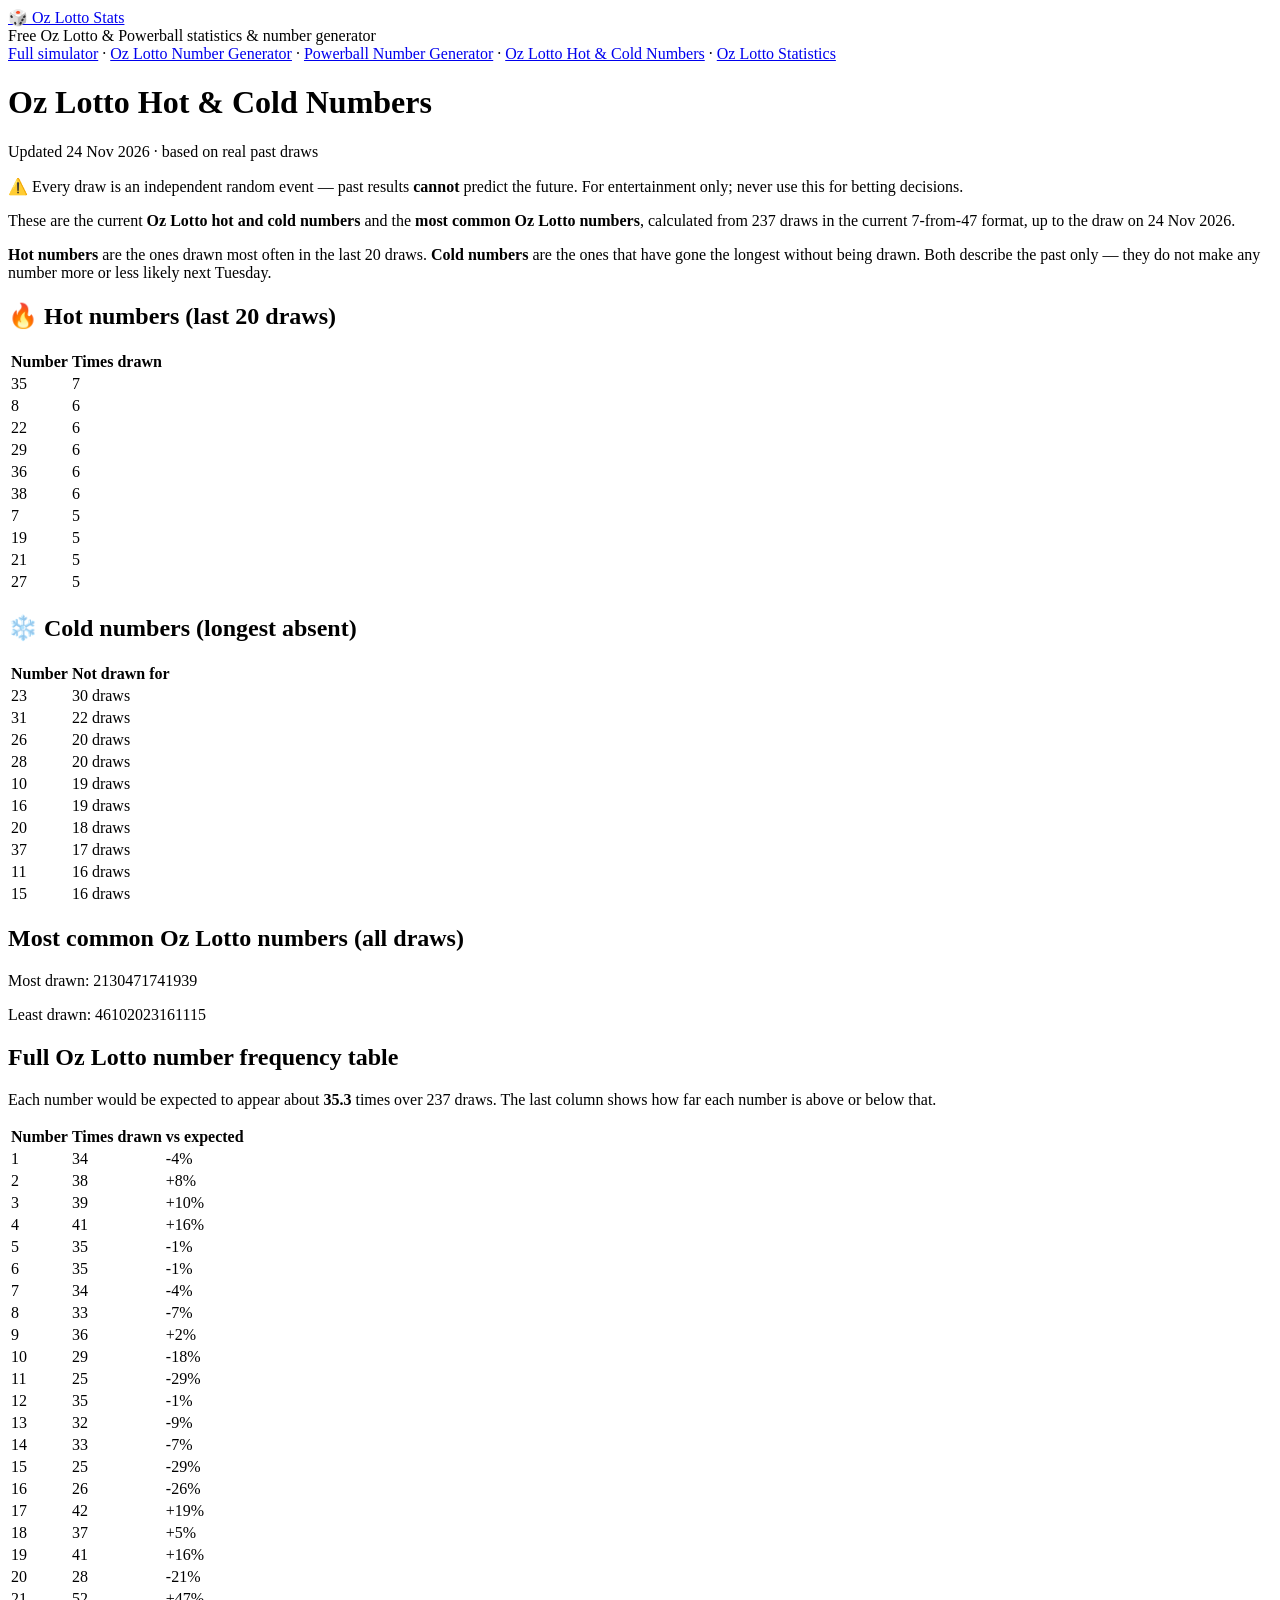
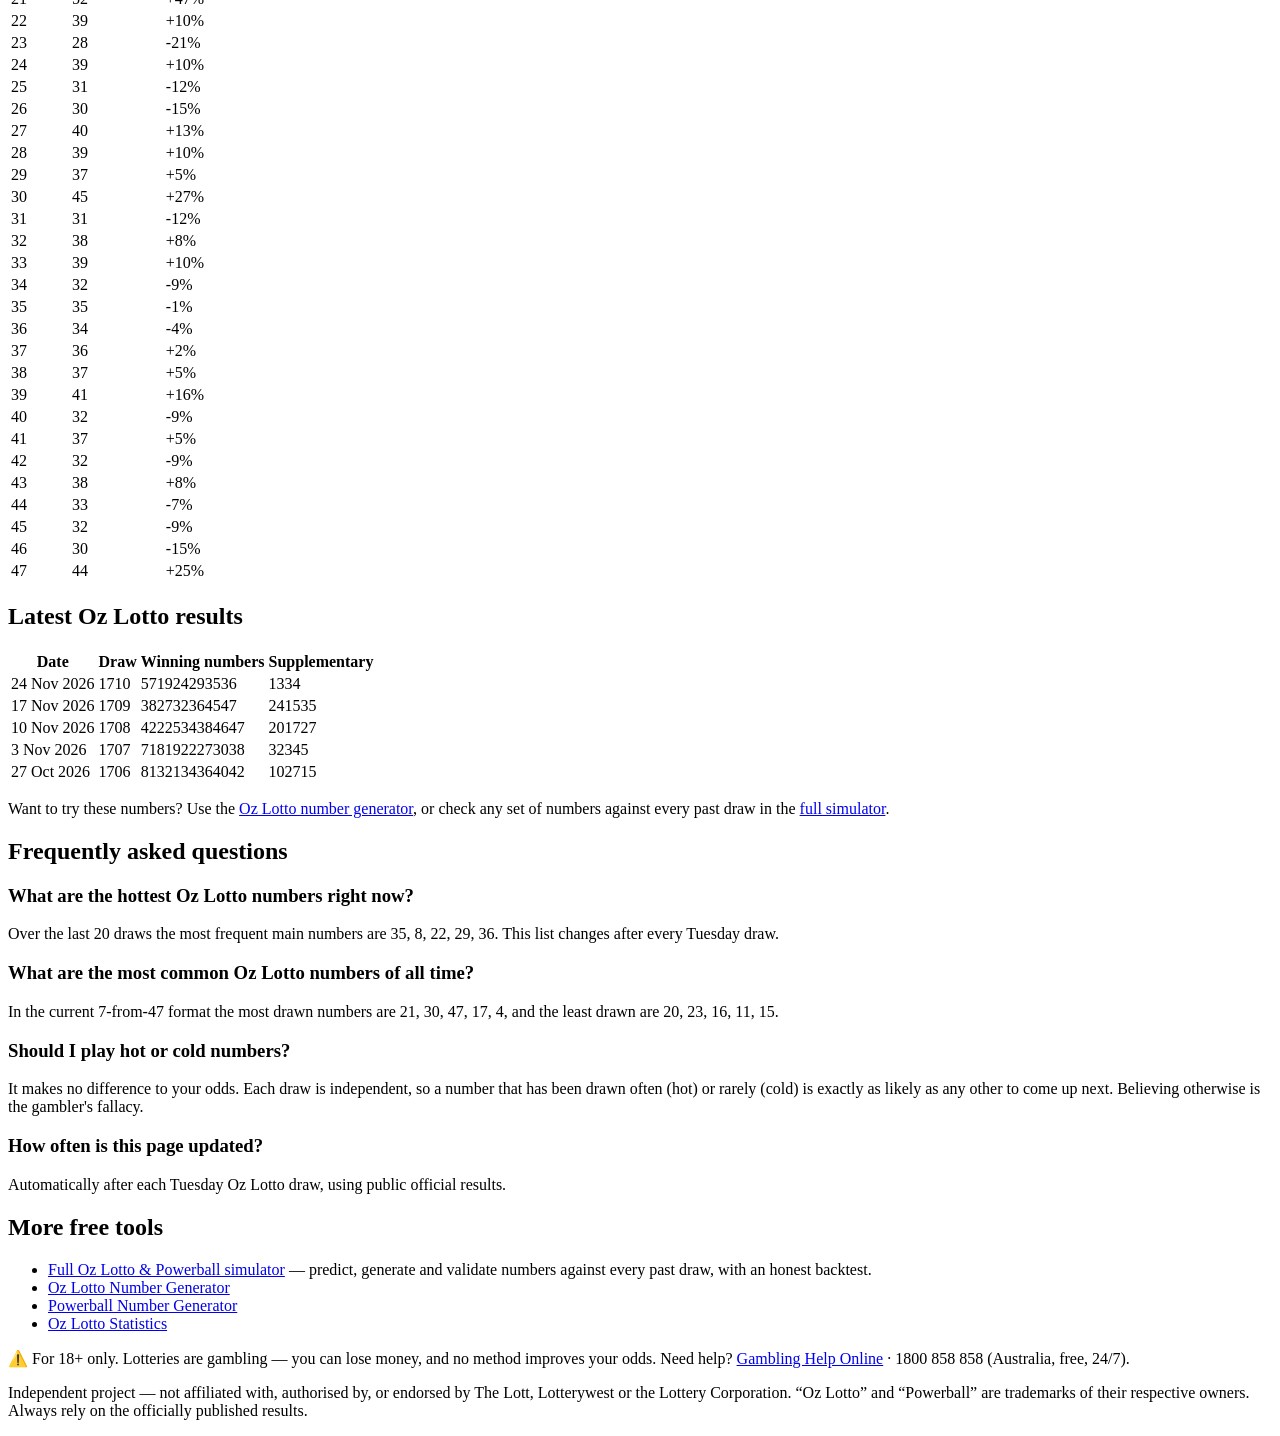
==== commit 76c97f7c: "chore: auto-update lottery data [skip ci]" ====
--- a/app/oz-lotto-hot-cold-numbers.html
+++ b/app/oz-lotto-hot-cold-numbers.html
@@ -5,14 +5,14 @@
 <meta name="viewport" content="width=device-width, initial-scale=1" />
 <!-- Auto-generated by build_pages.py — do not edit by hand. -->
 <title>Oz Lotto Hot &amp; Cold Numbers – Most Common Numbers (Updated Weekly)</title>
-<meta name="description" content="Current Oz Lotto hot and cold numbers and the most common Oz Lotto numbers from 236 real draws, with a full frequency table. Updated after every Tuesday draw." />
+<meta name="description" content="Current Oz Lotto hot and cold numbers and the most common Oz Lotto numbers from 237 real draws, with a full frequency table. Updated after every Tuesday draw." />
 <meta name="robots" content="index, follow, max-image-preview:large, max-snippet:-1" />
 <meta name="theme-color" content="#0f1220" />
 <link rel="canonical" href="https://www.ozlottostats.app/oz-lotto-hot-cold-numbers" />
 <meta property="og:type" content="website" />
 <meta property="og:site_name" content="Oz Lotto Stats" />
 <meta property="og:title" content="Oz Lotto Hot &amp; Cold Numbers – Most Common Numbers (Updated Weekly)" />
-<meta property="og:description" content="Current Oz Lotto hot and cold numbers and the most common Oz Lotto numbers from 236 real draws, with a full frequency table. Updated after every Tuesday draw." />
+<meta property="og:description" content="Current Oz Lotto hot and cold numbers and the most common Oz Lotto numbers from 237 real draws, with a full frequency table. Updated after every Tuesday draw." />
 <meta property="og:url" content="https://www.ozlottostats.app/oz-lotto-hot-cold-numbers" />
 <meta property="og:image" content="https://www.ozlottostats.app/og-image.svg" />
 <meta property="og:locale" content="en_AU" />
@@ -20,7 +20,7 @@
 <link rel="icon" href="/favicon.svg" type="image/svg+xml" />
 <link rel="stylesheet" href="/style.css" />
 <script type="application/ld+json">{"@context": "https://schema.org", "@type": "BreadcrumbList", "itemListElement": [{"@type": "ListItem", "position": 1, "name": "Home", "item": "https://www.ozlottostats.app/"}, {"@type": "ListItem", "position": 2, "name": "Oz Lotto Hot & Cold Numbers", "item": "https://www.ozlottostats.app/oz-lotto-hot-cold-numbers"}]}</script>
-<script type="application/ld+json">{"@context": "https://schema.org", "@type": "FAQPage", "mainEntity": [{"@type": "Question", "name": "What are the hottest Oz Lotto numbers right now?", "acceptedAnswer": {"@type": "Answer", "text": "Over the last 20 draws the most frequent main numbers are 35, 38, 8, 22, 30. This list changes after every Tuesday draw."}}, {"@type": "Question", "name": "What are the most common Oz Lotto numbers of all time?", "acceptedAnswer": {"@type": "Answer", "text": "In the current 7-from-47 format the most drawn numbers are 21, 30, 47, 17, 4, and the least drawn are 20, 23, 16, 11, 15."}}, {"@type": "Question", "name": "Should I play hot or cold numbers?", "acceptedAnswer": {"@type": "Answer", "text": "It makes no difference to your odds. Each draw is independent, so a number that has been drawn often (hot) or rarely (cold) is exactly as likely as any other to come up next. Believing otherwise is the gambler's fallacy."}}, {"@type": "Question", "name": "How often is this page updated?", "acceptedAnswer": {"@type": "Answer", "text": "Automatically after each Tuesday Oz Lotto draw, using public official results."}}]}</script>
+<script type="application/ld+json">{"@context": "https://schema.org", "@type": "FAQPage", "mainEntity": [{"@type": "Question", "name": "What are the hottest Oz Lotto numbers right now?", "acceptedAnswer": {"@type": "Answer", "text": "Over the last 20 draws the most frequent main numbers are 35, 8, 22, 29, 36. This list changes after every Tuesday draw."}}, {"@type": "Question", "name": "What are the most common Oz Lotto numbers of all time?", "acceptedAnswer": {"@type": "Answer", "text": "In the current 7-from-47 format the most drawn numbers are 21, 30, 47, 17, 4, and the least drawn are 20, 23, 16, 11, 15."}}, {"@type": "Question", "name": "Should I play hot or cold numbers?", "acceptedAnswer": {"@type": "Answer", "text": "It makes no difference to your odds. Each draw is independent, so a number that has been drawn often (hot) or rarely (cold) is exactly as likely as any other to come up next. Believing otherwise is the gambler's fallacy."}}, {"@type": "Question", "name": "How often is this page updated?", "acceptedAnswer": {"@type": "Answer", "text": "Automatically after each Tuesday Oz Lotto draw, using public official results."}}]}</script>
 </head>
 <body>
 <header>
@@ -32,30 +32,30 @@
 <nav class="lp-nav"><a href="/">Full simulator</a> · <a href="/oz-lotto-number-generator">Oz Lotto Number Generator</a> · <a href="/powerball-number-generator">Powerball Number Generator</a> · <a href="/oz-lotto-hot-cold-numbers" aria-current="page">Oz Lotto Hot &amp; Cold Numbers</a> · <a href="/oz-lotto-statistics">Oz Lotto Statistics</a></nav>
 <main class="lp">
   <h1>Oz Lotto Hot &amp; Cold Numbers</h1>
-  <p class="hint">Updated 17 Nov 2026 · based on real past draws</p>
+  <p class="hint">Updated 24 Nov 2026 · based on real past draws</p>
   <div class="disclaimer">⚠️ Every draw is an independent random event — past results <strong>cannot</strong> predict the future. For entertainment only; never use this for betting decisions.</div>
   <div class="seo-content card">
-<p>These are the current <strong>Oz Lotto hot and cold numbers</strong> and the <strong>most common Oz Lotto numbers</strong>, calculated from 236 draws in the current 7-from-47 format, up to the draw on 17 Nov 2026.</p>
+<p>These are the current <strong>Oz Lotto hot and cold numbers</strong> and the <strong>most common Oz Lotto numbers</strong>, calculated from 237 draws in the current 7-from-47 format, up to the draw on 24 Nov 2026.</p>
 <p><strong>Hot numbers</strong> are the ones drawn most often in the last 20 draws. <strong>Cold numbers</strong> are the ones that have gone the longest without being drawn. Both describe the past only — they do not make any number more or less likely next Tuesday.</p></div>
   
 <section class="seo-content card">
   <div class="row">
-    <div class="grow"><h2>🔥 Hot numbers (last 20 draws)</h2><div class="tblwrap"><table class="lp-table"><thead><tr><th>Number</th><th>Times drawn</th></tr></thead><tbody><tr><td><span class="balls"><span class="ball sm main">35</span></span></td><td>7</td></tr><tr><td><span class="balls"><span class="ball sm main">38</span></span></td><td>7</td></tr><tr><td><span class="balls"><span class="ball sm main">8</span></span></td><td>6</td></tr><tr><td><span class="balls"><span class="ball sm main">22</span></span></td><td>6</td></tr><tr><td><span class="balls"><span class="ball sm main">30</span></span></td><td>6</td></tr><tr><td><span class="balls"><span class="ball sm main">21</span></span></td><td>5</td></tr><tr><td><span class="balls"><span class="ball sm main">27</span></span></td><td>5</td></tr><tr><td><span class="balls"><span class="ball sm main">29</span></span></td><td>5</td></tr><tr><td><span class="balls"><span class="ball sm main">36</span></span></td><td>5</td></tr><tr><td><span class="balls"><span class="ball sm main">40</span></span></td><td>5</td></tr></tbody></table></div></div>
-    <div class="grow"><h2>❄️ Cold numbers (longest absent)</h2><div class="tblwrap"><table class="lp-table"><thead><tr><th>Number</th><th>Not drawn for</th></tr></thead><tbody><tr><td><span class="balls"><span class="ball sm main">23</span></span></td><td>29 draws</td></tr><tr><td><span class="balls"><span class="ball sm main">31</span></span></td><td>21 draws</td></tr><tr><td><span class="balls"><span class="ball sm main">26</span></span></td><td>19 draws</td></tr><tr><td><span class="balls"><span class="ball sm main">28</span></span></td><td>19 draws</td></tr><tr><td><span class="balls"><span class="ball sm main">10</span></span></td><td>18 draws</td></tr><tr><td><span class="balls"><span class="ball sm main">16</span></span></td><td>18 draws</td></tr><tr><td><span class="balls"><span class="ball sm main">20</span></span></td><td>17 draws</td></tr><tr><td><span class="balls"><span class="ball sm main">37</span></span></td><td>16 draws</td></tr><tr><td><span class="balls"><span class="ball sm main">11</span></span></td><td>15 draws</td></tr><tr><td><span class="balls"><span class="ball sm main">15</span></span></td><td>15 draws</td></tr></tbody></table></div></div>
+    <div class="grow"><h2>🔥 Hot numbers (last 20 draws)</h2><div class="tblwrap"><table class="lp-table"><thead><tr><th>Number</th><th>Times drawn</th></tr></thead><tbody><tr><td><span class="balls"><span class="ball sm main">35</span></span></td><td>7</td></tr><tr><td><span class="balls"><span class="ball sm main">8</span></span></td><td>6</td></tr><tr><td><span class="balls"><span class="ball sm main">22</span></span></td><td>6</td></tr><tr><td><span class="balls"><span class="ball sm main">29</span></span></td><td>6</td></tr><tr><td><span class="balls"><span class="ball sm main">36</span></span></td><td>6</td></tr><tr><td><span class="balls"><span class="ball sm main">38</span></span></td><td>6</td></tr><tr><td><span class="balls"><span class="ball sm main">7</span></span></td><td>5</td></tr><tr><td><span class="balls"><span class="ball sm main">19</span></span></td><td>5</td></tr><tr><td><span class="balls"><span class="ball sm main">21</span></span></td><td>5</td></tr><tr><td><span class="balls"><span class="ball sm main">27</span></span></td><td>5</td></tr></tbody></table></div></div>
+    <div class="grow"><h2>❄️ Cold numbers (longest absent)</h2><div class="tblwrap"><table class="lp-table"><thead><tr><th>Number</th><th>Not drawn for</th></tr></thead><tbody><tr><td><span class="balls"><span class="ball sm main">23</span></span></td><td>30 draws</td></tr><tr><td><span class="balls"><span class="ball sm main">31</span></span></td><td>22 draws</td></tr><tr><td><span class="balls"><span class="ball sm main">26</span></span></td><td>20 draws</td></tr><tr><td><span class="balls"><span class="ball sm main">28</span></span></td><td>20 draws</td></tr><tr><td><span class="balls"><span class="ball sm main">10</span></span></td><td>19 draws</td></tr><tr><td><span class="balls"><span class="ball sm main">16</span></span></td><td>19 draws</td></tr><tr><td><span class="balls"><span class="ball sm main">20</span></span></td><td>18 draws</td></tr><tr><td><span class="balls"><span class="ball sm main">37</span></span></td><td>17 draws</td></tr><tr><td><span class="balls"><span class="ball sm main">11</span></span></td><td>16 draws</td></tr><tr><td><span class="balls"><span class="ball sm main">15</span></span></td><td>16 draws</td></tr></tbody></table></div></div>
   </div>
   <h2>Most common Oz Lotto numbers (all draws)</h2>
-  <p>Most drawn: <span class="balls"><span class="ball sm main">21</span><span class="ball sm main">30</span><span class="ball sm main">47</span><span class="ball sm main">17</span><span class="ball sm main">4</span><span class="ball sm main">39</span><span class="ball sm main">19</span></span></p>
+  <p>Most drawn: <span class="balls"><span class="ball sm main">21</span><span class="ball sm main">30</span><span class="ball sm main">47</span><span class="ball sm main">17</span><span class="ball sm main">4</span><span class="ball sm main">19</span><span class="ball sm main">39</span></span></p>
   <p>Least drawn: <span class="balls"><span class="ball sm main">46</span><span class="ball sm main">10</span><span class="ball sm main">20</span><span class="ball sm main">23</span><span class="ball sm main">16</span><span class="ball sm main">11</span><span class="ball sm main">15</span></span></p>
   <h2>Full Oz Lotto number frequency table</h2>
-  <p>Each number would be expected to appear about <strong>35.1</strong> times over 236 draws. The last column shows how far each number is above or below that.</p>
-  <div class="tblwrap"><table class="lp-table"><thead><tr><th>Number</th><th>Times drawn</th><th>vs expected</th></tr></thead><tbody><tr><td><span class="balls"><span class="ball sm main">1</span></span></td><td>34</td><td>-3%</td></tr><tr><td><span class="balls"><span class="ball sm main">2</span></span></td><td>38</td><td>+8%</td></tr><tr><td><span class="balls"><span class="ball sm main">3</span></span></td><td>39</td><td>+11%</td></tr><tr><td><span class="balls"><span class="ball sm main">4</span></span></td><td>41</td><td>+17%</td></tr><tr><td><span class="balls"><span class="ball sm main">5</span></span></td><td>34</td><td>-3%</td></tr><tr><td><span class="balls"><span class="ball sm main">6</span></span></td><td>35</td><td>-0%</td></tr><tr><td><span class="balls"><span class="ball sm main">7</span></span></td><td>33</td><td>-6%</td></tr><tr><td><span class="balls"><span class="ball sm main">8</span></span></td><td>33</td><td>-6%</td></tr><tr><td><span class="balls"><span class="ball sm main">9</span></span></td><td>36</td><td>+2%</td></tr><tr><td><span class="balls"><span class="ball sm main">10</span></span></td><td>29</td><td>-17%</td></tr><tr><td><span class="balls"><span class="ball sm main">11</span></span></td><td>25</td><td>-29%</td></tr><tr><td><span class="balls"><span class="ball sm main">12</span></span></td><td>35</td><td>-0%</td></tr><tr><td><span class="balls"><span class="ball sm main">13</span></span></td><td>32</td><td>-9%</td></tr><tr><td><span class="balls"><span class="ball sm main">14</span></span></td><td>33</td><td>-6%</td></tr><tr><td><span class="balls"><span class="ball sm main">15</span></span></td><td>25</td><td>-29%</td></tr><tr><td><span class="balls"><span class="ball sm main">16</span></span></td><td>26</td><td>-26%</td></tr><tr><td><span class="balls"><span class="ball sm main">17</span></span></td><td>42</td><td>+19%</td></tr><tr><td><span class="balls"><span class="ball sm main">18</span></span></td><td>37</td><td>+5%</td></tr><tr><td><span class="balls"><span class="ball sm main">19</span></span></td><td>40</td><td>+14%</td></tr><tr><td><span class="balls"><span class="ball sm main">20</span></span></td><td>28</td><td>-20%</td></tr><tr><td><span class="balls"><span class="ball sm main">21</span></span></td><td>52</td><td>+48%</td></tr><tr><td><span class="balls"><span class="ball sm main">22</span></span></td><td>39</td><td>+11%</td></tr><tr><td><span class="balls"><span class="ball sm main">23</span></span></td><td>28</td><td>-20%</td></tr><tr><td><span class="balls"><span class="ball sm main">24</span></span></td><td>38</td><td>+8%</td></tr><tr><td><span class="balls"><span class="ball sm main">25</span></span></td><td>31</td><td>-12%</td></tr><tr><td><span class="balls"><span class="ball sm main">26</span></span></td><td>30</td><td>-15%</td></tr><tr><td><span class="balls"><span class="ball sm main">27</span></span></td><td>40</td><td>+14%</td></tr><tr><td><span class="balls"><span class="ball sm main">28</span></span></td><td>39</td><td>+11%</td></tr><tr><td><span class="balls"><span class="ball sm main">29</span></span></td><td>36</td><td>+2%</td></tr><tr><td><span class="balls"><span class="ball sm main">30</span></span></td><td>45</td><td>+28%</td></tr><tr><td><span class="balls"><span class="ball sm main">31</span></span></td><td>31</td><td>-12%</td></tr><tr><td><span class="balls"><span class="ball sm main">32</span></span></td><td>38</td><td>+8%</td></tr><tr><td><span class="balls"><span class="ball sm main">33</span></span></td><td>39</td><td>+11%</td></tr><tr><td><span class="balls"><span class="ball sm main">34</span></span></td><td>32</td><td>-9%</td></tr><tr><td><span class="balls"><span class="ball sm main">35</span></span></td><td>34</td><td>-3%</td></tr><tr><td><span class="balls"><span class="ball sm main">36</span></span></td><td>33</td><td>-6%</td></tr><tr><td><span class="balls"><span class="ball sm main">37</span></span></td><td>36</td><td>+2%</td></tr><tr><td><span class="balls"><span class="ball sm main">38</span></span></td><td>37</td><td>+5%</td></tr><tr><td><span class="balls"><span class="ball sm main">39</span></span></td><td>41</td><td>+17%</td></tr><tr><td><span class="balls"><span class="ball sm main">40</span></span></td><td>32</td><td>-9%</td></tr><tr><td><span class="balls"><span class="ball sm main">41</span></span></td><td>37</td><td>+5%</td></tr><tr><td><span class="balls"><span class="ball sm main">42</span></span></td><td>32</td><td>-9%</td></tr><tr><td><span class="balls"><span class="ball sm main">43</span></span></td><td>38</td><td>+8%</td></tr><tr><td><span class="balls"><span class="ball sm main">44</span></span></td><td>33</td><td>-6%</td></tr><tr><td><span class="balls"><span class="ball sm main">45</span></span></td><td>32</td><td>-9%</td></tr><tr><td><span class="balls"><span class="ball sm main">46</span></span></td><td>30</td><td>-15%</td></tr><tr><td><span class="balls"><span class="ball sm main">47</span></span></td><td>44</td><td>+25%</td></tr></tbody></table></div>
+  <p>Each number would be expected to appear about <strong>35.3</strong> times over 237 draws. The last column shows how far each number is above or below that.</p>
+  <div class="tblwrap"><table class="lp-table"><thead><tr><th>Number</th><th>Times drawn</th><th>vs expected</th></tr></thead><tbody><tr><td><span class="balls"><span class="ball sm main">1</span></span></td><td>34</td><td>-4%</td></tr><tr><td><span class="balls"><span class="ball sm main">2</span></span></td><td>38</td><td>+8%</td></tr><tr><td><span class="balls"><span class="ball sm main">3</span></span></td><td>39</td><td>+10%</td></tr><tr><td><span class="balls"><span class="ball sm main">4</span></span></td><td>41</td><td>+16%</td></tr><tr><td><span class="balls"><span class="ball sm main">5</span></span></td><td>35</td><td>-1%</td></tr><tr><td><span class="balls"><span class="ball sm main">6</span></span></td><td>35</td><td>-1%</td></tr><tr><td><span class="balls"><span class="ball sm main">7</span></span></td><td>34</td><td>-4%</td></tr><tr><td><span class="balls"><span class="ball sm main">8</span></span></td><td>33</td><td>-7%</td></tr><tr><td><span class="balls"><span class="ball sm main">9</span></span></td><td>36</td><td>+2%</td></tr><tr><td><span class="balls"><span class="ball sm main">10</span></span></td><td>29</td><td>-18%</td></tr><tr><td><span class="balls"><span class="ball sm main">11</span></span></td><td>25</td><td>-29%</td></tr><tr><td><span class="balls"><span class="ball sm main">12</span></span></td><td>35</td><td>-1%</td></tr><tr><td><span class="balls"><span class="ball sm main">13</span></span></td><td>32</td><td>-9%</td></tr><tr><td><span class="balls"><span class="ball sm main">14</span></span></td><td>33</td><td>-7%</td></tr><tr><td><span class="balls"><span class="ball sm main">15</span></span></td><td>25</td><td>-29%</td></tr><tr><td><span class="balls"><span class="ball sm main">16</span></span></td><td>26</td><td>-26%</td></tr><tr><td><span class="balls"><span class="ball sm main">17</span></span></td><td>42</td><td>+19%</td></tr><tr><td><span class="balls"><span class="ball sm main">18</span></span></td><td>37</td><td>+5%</td></tr><tr><td><span class="balls"><span class="ball sm main">19</span></span></td><td>41</td><td>+16%</td></tr><tr><td><span class="balls"><span class="ball sm main">20</span></span></td><td>28</td><td>-21%</td></tr><tr><td><span class="balls"><span class="ball sm main">21</span></span></td><td>52</td><td>+47%</td></tr><tr><td><span class="balls"><span class="ball sm main">22</span></span></td><td>39</td><td>+10%</td></tr><tr><td><span class="balls"><span class="ball sm main">23</span></span></td><td>28</td><td>-21%</td></tr><tr><td><span class="balls"><span class="ball sm main">24</span></span></td><td>39</td><td>+10%</td></tr><tr><td><span class="balls"><span class="ball sm main">25</span></span></td><td>31</td><td>-12%</td></tr><tr><td><span class="balls"><span class="ball sm main">26</span></span></td><td>30</td><td>-15%</td></tr><tr><td><span class="balls"><span class="ball sm main">27</span></span></td><td>40</td><td>+13%</td></tr><tr><td><span class="balls"><span class="ball sm main">28</span></span></td><td>39</td><td>+10%</td></tr><tr><td><span class="balls"><span class="ball sm main">29</span></span></td><td>37</td><td>+5%</td></tr><tr><td><span class="balls"><span class="ball sm main">30</span></span></td><td>45</td><td>+27%</td></tr><tr><td><span class="balls"><span class="ball sm main">31</span></span></td><td>31</td><td>-12%</td></tr><tr><td><span class="balls"><span class="ball sm main">32</span></span></td><td>38</td><td>+8%</td></tr><tr><td><span class="balls"><span class="ball sm main">33</span></span></td><td>39</td><td>+10%</td></tr><tr><td><span class="balls"><span class="ball sm main">34</span></span></td><td>32</td><td>-9%</td></tr><tr><td><span class="balls"><span class="ball sm main">35</span></span></td><td>35</td><td>-1%</td></tr><tr><td><span class="balls"><span class="ball sm main">36</span></span></td><td>34</td><td>-4%</td></tr><tr><td><span class="balls"><span class="ball sm main">37</span></span></td><td>36</td><td>+2%</td></tr><tr><td><span class="balls"><span class="ball sm main">38</span></span></td><td>37</td><td>+5%</td></tr><tr><td><span class="balls"><span class="ball sm main">39</span></span></td><td>41</td><td>+16%</td></tr><tr><td><span class="balls"><span class="ball sm main">40</span></span></td><td>32</td><td>-9%</td></tr><tr><td><span class="balls"><span class="ball sm main">41</span></span></td><td>37</td><td>+5%</td></tr><tr><td><span class="balls"><span class="ball sm main">42</span></span></td><td>32</td><td>-9%</td></tr><tr><td><span class="balls"><span class="ball sm main">43</span></span></td><td>38</td><td>+8%</td></tr><tr><td><span class="balls"><span class="ball sm main">44</span></span></td><td>33</td><td>-7%</td></tr><tr><td><span class="balls"><span class="ball sm main">45</span></span></td><td>32</td><td>-9%</td></tr><tr><td><span class="balls"><span class="ball sm main">46</span></span></td><td>30</td><td>-15%</td></tr><tr><td><span class="balls"><span class="ball sm main">47</span></span></td><td>44</td><td>+25%</td></tr></tbody></table></div>
   <h2>Latest Oz Lotto results</h2>
-  <div class="tblwrap"><table class="lp-table"><thead><tr><th>Date</th><th>Draw</th><th>Winning numbers</th><th>Supplementary</th></tr></thead><tbody><tr><td>17 Nov 2026</td><td>1709</td><td><span class="balls"><span class="ball sm main">3</span><span class="ball sm main">8</span><span class="ball sm main">27</span><span class="ball sm main">32</span><span class="ball sm main">36</span><span class="ball sm main">45</span><span class="ball sm main">47</span></span></td><td><span class="balls"><span class="ball sm extra">24</span><span class="ball sm extra">15</span><span class="ball sm extra">35</span></span></td></tr><tr><td>10 Nov 2026</td><td>1708</td><td><span class="balls"><span class="ball sm main">4</span><span class="ball sm main">22</span><span class="ball sm main">25</span><span class="ball sm main">34</span><span class="ball sm main">38</span><span class="ball sm main">46</span><span class="ball sm main">47</span></span></td><td><span class="balls"><span class="ball sm extra">20</span><span class="ball sm extra">17</span><span class="ball sm extra">27</span></span></td></tr><tr><td>3 Nov 2026</td><td>1707</td><td><span class="balls"><span class="ball sm main">7</span><span class="ball sm main">18</span><span class="ball sm main">19</span><span class="ball sm main">22</span><span class="ball sm main">27</span><span class="ball sm main">30</span><span class="ball sm main">38</span></span></td><td><span class="balls"><span class="ball sm extra">3</span><span class="ball sm extra">23</span><span class="ball sm extra">45</span></span></td></tr><tr><td>27 Oct 2026</td><td>1706</td><td><span class="balls"><span class="ball sm main">8</span><span class="ball sm main">13</span><span class="ball sm main">21</span><span class="ball sm main">34</span><span class="ball sm main">36</span><span class="ball sm main">40</span><span class="ball sm main">42</span></span></td><td><span class="balls"><span class="ball sm extra">10</span><span class="ball sm extra">27</span><span class="ball sm extra">15</span></span></td></tr><tr><td>20 Oct 2026</td><td>1705</td><td><span class="balls"><span class="ball sm main">6</span><span class="ball sm main">12</span><span class="ball sm main">13</span><span class="ball sm main">19</span><span class="ball sm main">22</span><span class="ball sm main">33</span><span class="ball sm main">36</span></span></td><td><span class="balls"><span class="ball sm extra">38</span><span class="ball sm extra">10</span><span class="ball sm extra">27</span></span></td></tr></tbody></table></div>
+  <div class="tblwrap"><table class="lp-table"><thead><tr><th>Date</th><th>Draw</th><th>Winning numbers</th><th>Supplementary</th></tr></thead><tbody><tr><td>24 Nov 2026</td><td>1710</td><td><span class="balls"><span class="ball sm main">5</span><span class="ball sm main">7</span><span class="ball sm main">19</span><span class="ball sm main">24</span><span class="ball sm main">29</span><span class="ball sm main">35</span><span class="ball sm main">36</span></span></td><td><span class="balls"><span class="ball sm extra">1</span><span class="ball sm extra">33</span><span class="ball sm extra">4</span></span></td></tr><tr><td>17 Nov 2026</td><td>1709</td><td><span class="balls"><span class="ball sm main">3</span><span class="ball sm main">8</span><span class="ball sm main">27</span><span class="ball sm main">32</span><span class="ball sm main">36</span><span class="ball sm main">45</span><span class="ball sm main">47</span></span></td><td><span class="balls"><span class="ball sm extra">24</span><span class="ball sm extra">15</span><span class="ball sm extra">35</span></span></td></tr><tr><td>10 Nov 2026</td><td>1708</td><td><span class="balls"><span class="ball sm main">4</span><span class="ball sm main">22</span><span class="ball sm main">25</span><span class="ball sm main">34</span><span class="ball sm main">38</span><span class="ball sm main">46</span><span class="ball sm main">47</span></span></td><td><span class="balls"><span class="ball sm extra">20</span><span class="ball sm extra">17</span><span class="ball sm extra">27</span></span></td></tr><tr><td>3 Nov 2026</td><td>1707</td><td><span class="balls"><span class="ball sm main">7</span><span class="ball sm main">18</span><span class="ball sm main">19</span><span class="ball sm main">22</span><span class="ball sm main">27</span><span class="ball sm main">30</span><span class="ball sm main">38</span></span></td><td><span class="balls"><span class="ball sm extra">3</span><span class="ball sm extra">23</span><span class="ball sm extra">45</span></span></td></tr><tr><td>27 Oct 2026</td><td>1706</td><td><span class="balls"><span class="ball sm main">8</span><span class="ball sm main">13</span><span class="ball sm main">21</span><span class="ball sm main">34</span><span class="ball sm main">36</span><span class="ball sm main">40</span><span class="ball sm main">42</span></span></td><td><span class="balls"><span class="ball sm extra">10</span><span class="ball sm extra">27</span><span class="ball sm extra">15</span></span></td></tr></tbody></table></div>
   <p>Want to try these numbers? Use the <a href="/oz-lotto-number-generator">Oz Lotto number generator</a>, or check any set of numbers against every past draw in the <a href="/">full simulator</a>.</p>
 </section>
   <section class="seo-content card">
     <h2>Frequently asked questions</h2>
-    <div class="faq"><h3>What are the hottest Oz Lotto numbers right now?</h3><p>Over the last 20 draws the most frequent main numbers are 35, 38, 8, 22, 30. This list changes after every Tuesday draw.</p><h3>What are the most common Oz Lotto numbers of all time?</h3><p>In the current 7-from-47 format the most drawn numbers are 21, 30, 47, 17, 4, and the least drawn are 20, 23, 16, 11, 15.</p><h3>Should I play hot or cold numbers?</h3><p>It makes no difference to your odds. Each draw is independent, so a number that has been drawn often (hot) or rarely (cold) is exactly as likely as any other to come up next. Believing otherwise is the gambler&#x27;s fallacy.</p><h3>How often is this page updated?</h3><p>Automatically after each Tuesday Oz Lotto draw, using public official results.</p></div>
+    <div class="faq"><h3>What are the hottest Oz Lotto numbers right now?</h3><p>Over the last 20 draws the most frequent main numbers are 35, 8, 22, 29, 36. This list changes after every Tuesday draw.</p><h3>What are the most common Oz Lotto numbers of all time?</h3><p>In the current 7-from-47 format the most drawn numbers are 21, 30, 47, 17, 4, and the least drawn are 20, 23, 16, 11, 15.</p><h3>Should I play hot or cold numbers?</h3><p>It makes no difference to your odds. Each draw is independent, so a number that has been drawn often (hot) or rarely (cold) is exactly as likely as any other to come up next. Believing otherwise is the gambler&#x27;s fallacy.</p><h3>How often is this page updated?</h3><p>Automatically after each Tuesday Oz Lotto draw, using public official results.</p></div>
   </section>
   <section class="seo-content card">
     <h2>More free tools</h2>
